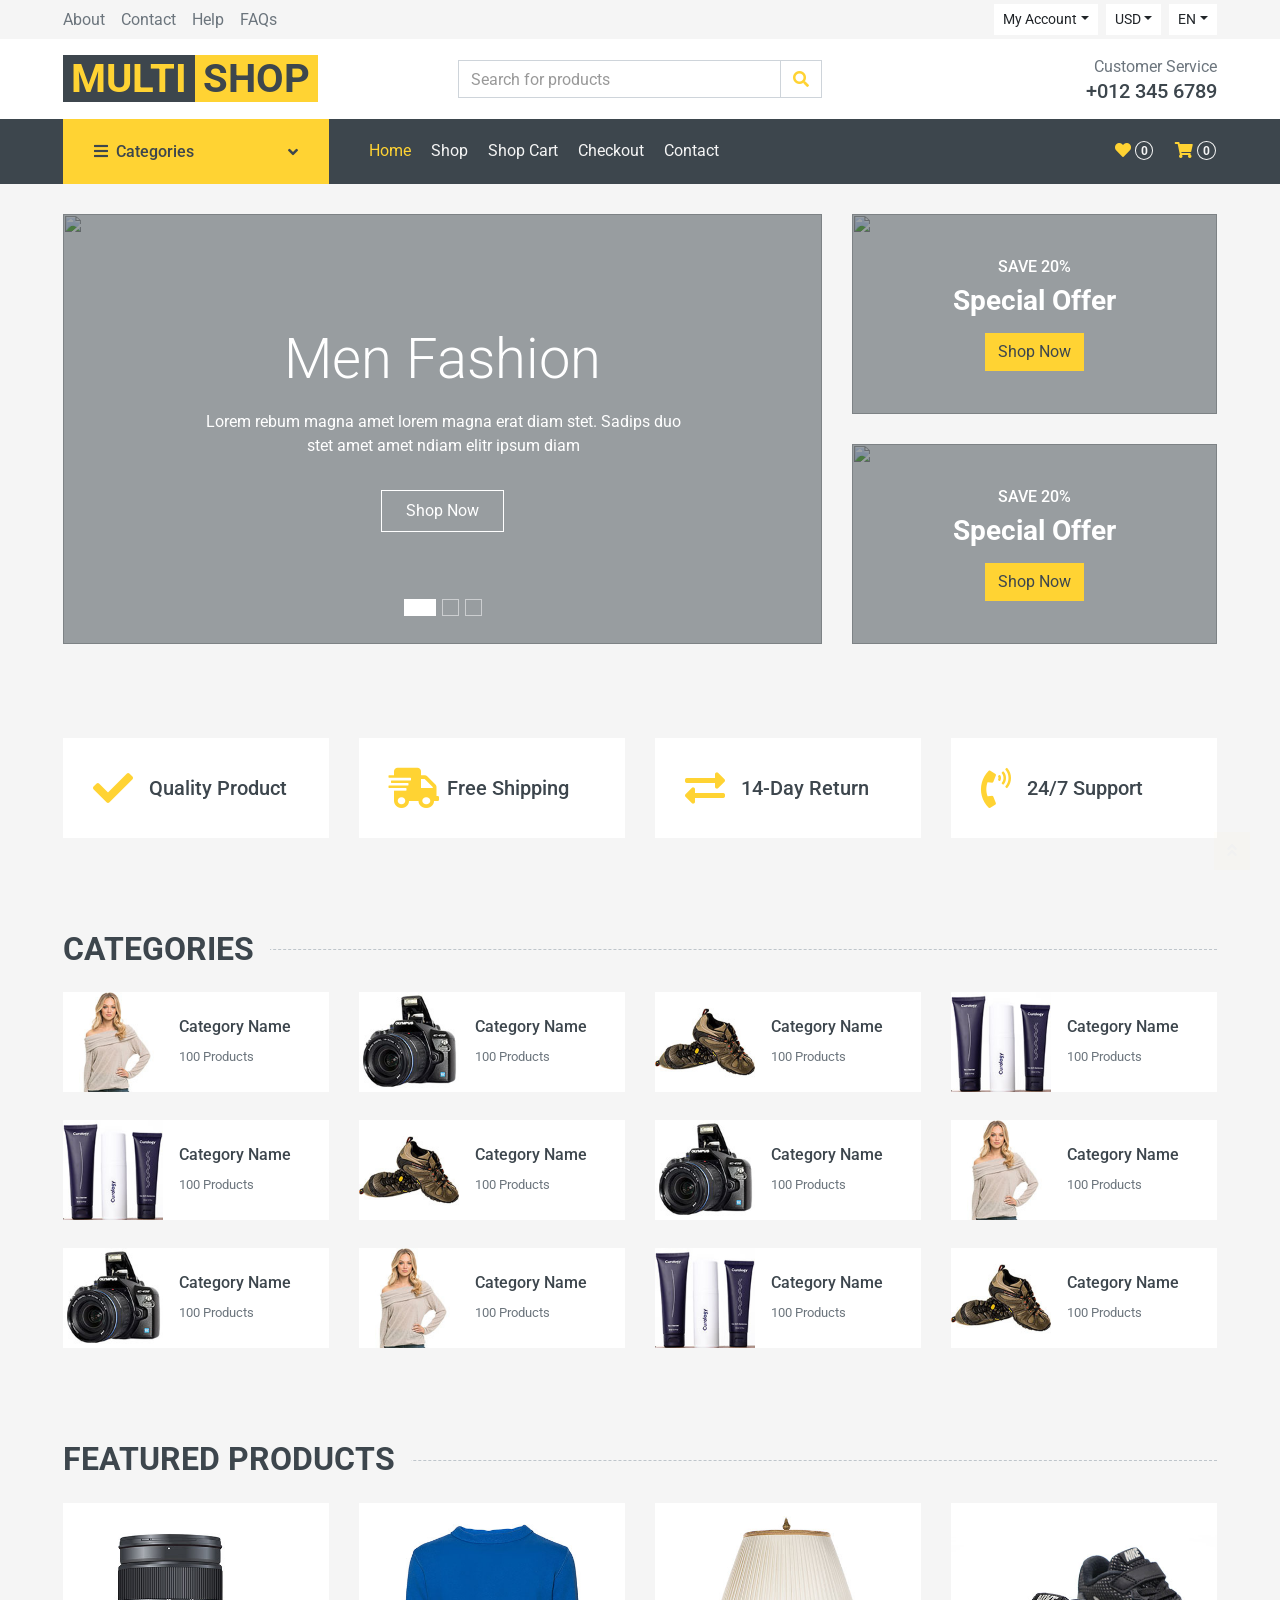
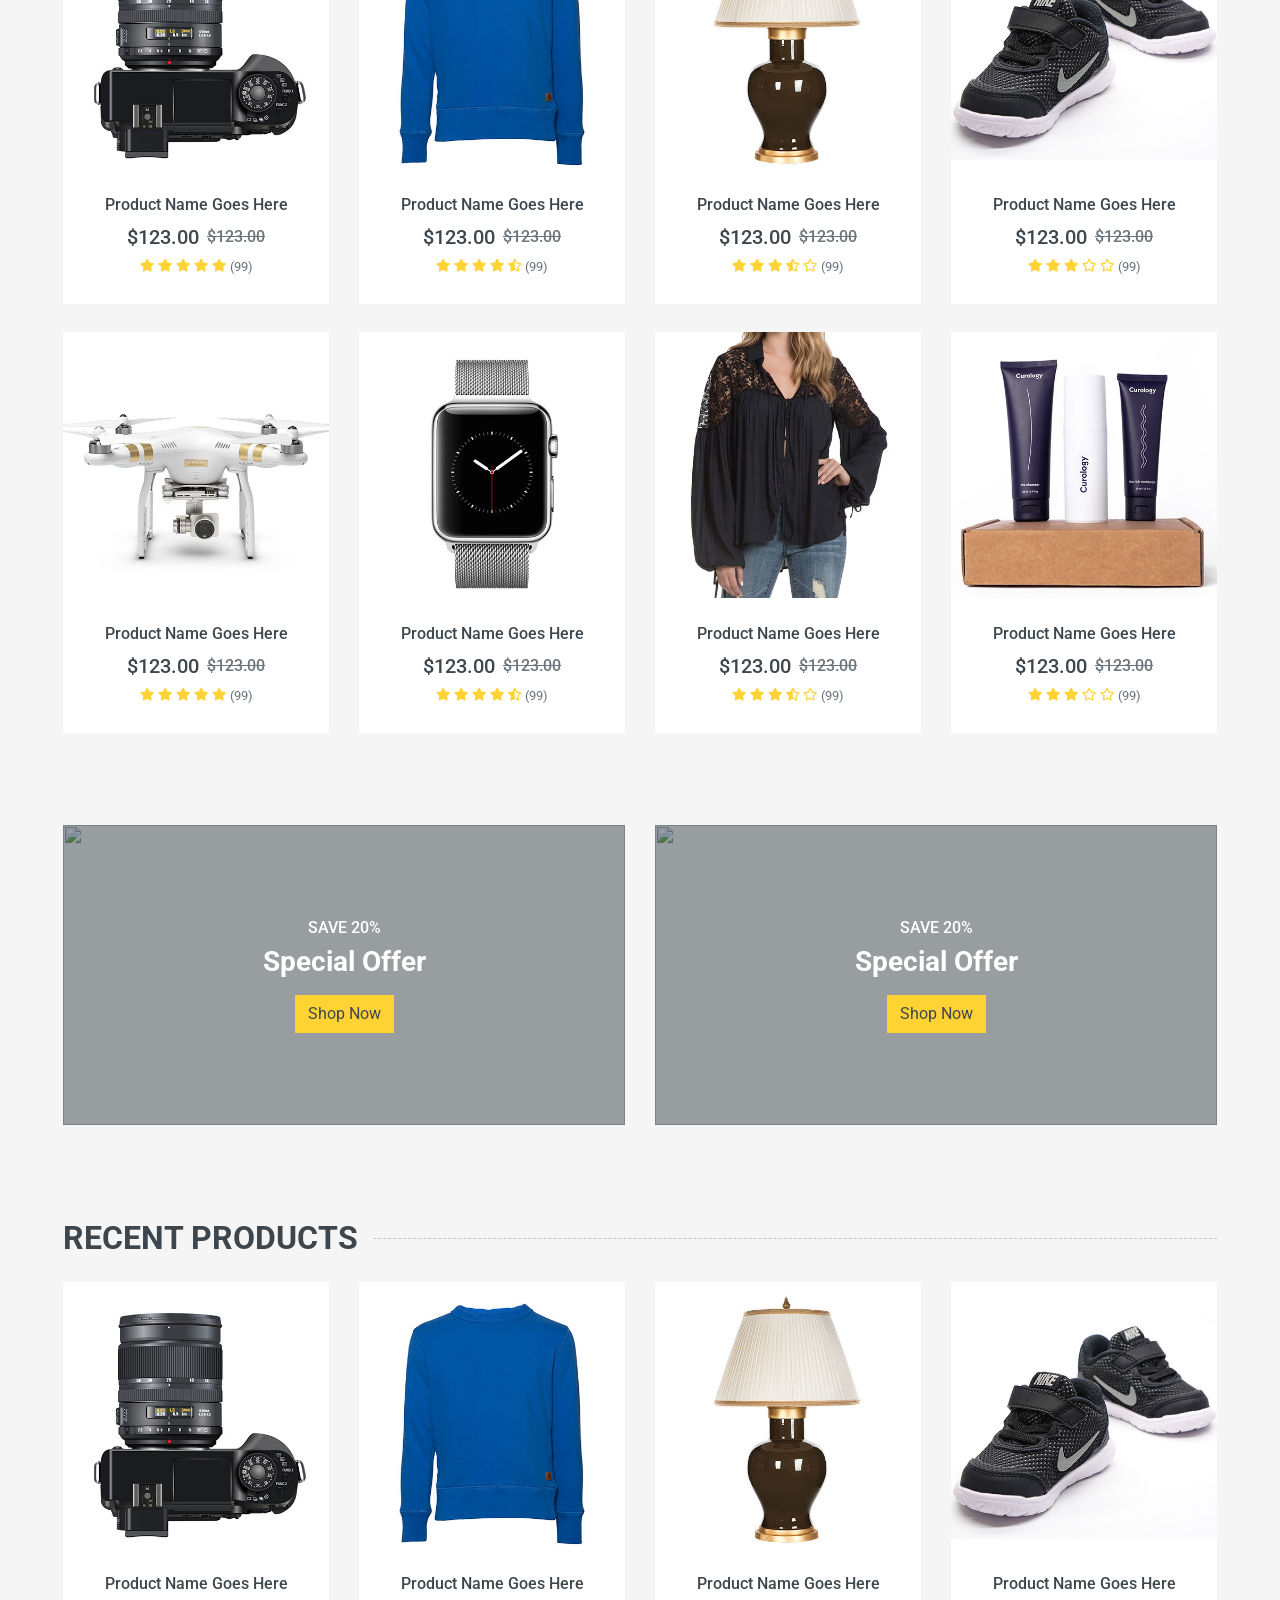
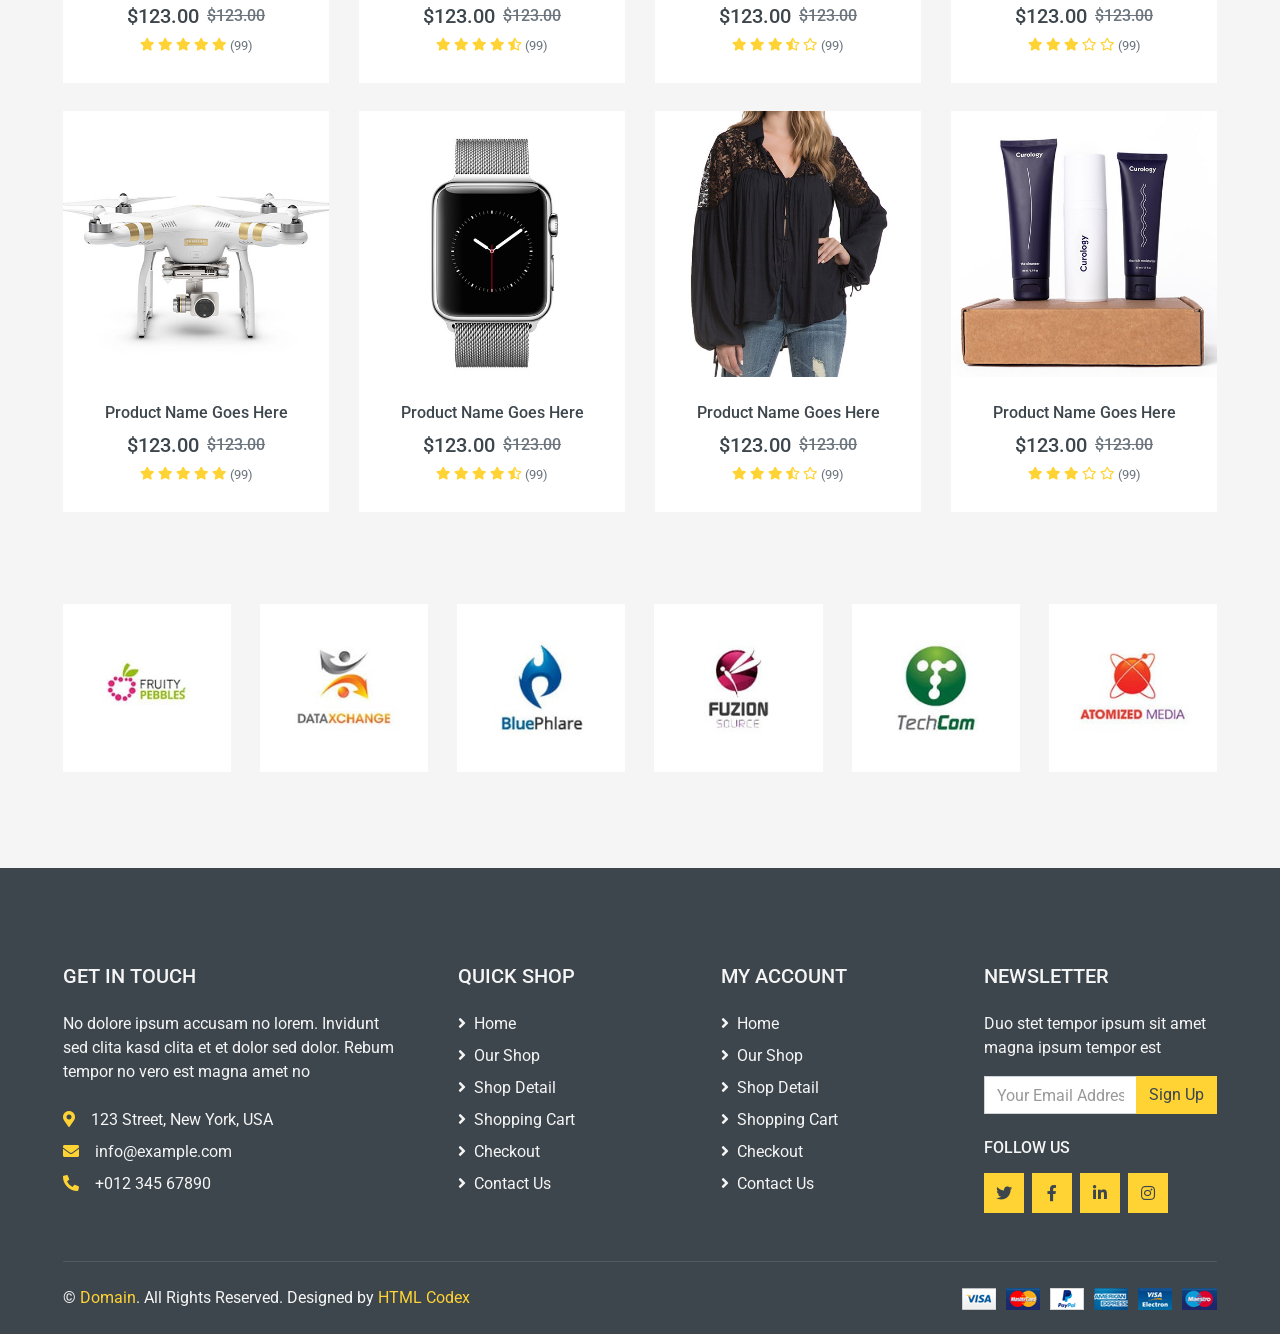
==== index.html @ f12ff575 "Add files via upload" ====
<!DOCTYPE html>
<html lang="en">

<head>
    <meta charset="utf-8">
    <title>MultiShop - Online Shop Website Template</title>
    <meta content="width=device-width, initial-scale=1.0" name="viewport">
    <meta content="Free HTML Templates" name="keywords">
    <meta content="Free HTML Templates" name="description">

    <!-- Favicon -->
    <link href="img/favicon.ico" rel="icon">

    <!-- Google Web Fonts -->
    <link rel="preconnect" href="https://fonts.gstatic.com">
    <link href="https://fonts.googleapis.com/css2?family=Roboto:wght@400;500;700&display=swap" rel="stylesheet">  

    <!-- Font Awesome -->
    <link href="https://cdnjs.cloudflare.com/ajax/libs/font-awesome/5.10.0/css/all.min.css" rel="stylesheet">

    <!-- Libraries Stylesheet -->
    <link href="lib/animate/animate.min.css" rel="stylesheet">
    <link href="lib/owlcarousel/assets/owl.carousel.min.css" rel="stylesheet">

    <!-- Customized Bootstrap Stylesheet -->
    <link href="css/style.min.css" rel="stylesheet">
</head>

<body>
    <!-- Topbar Start -->
    <div class="container-fluid">
        <div class="row bg-secondary py-1 px-xl-5">
            <div class="col-lg-6 d-none d-lg-block">
                <div class="d-inline-flex align-items-center h-100">
                    <a class="text-body mr-3" href="">About</a>
                    <a class="text-body mr-3" href="">Contact</a>
                    <a class="text-body mr-3" href="">Help</a>
                    <a class="text-body mr-3" href="">FAQs</a>
                </div>
            </div>
            <div class="col-lg-6 text-center text-lg-right">
                <div class="d-inline-flex align-items-center">
                    <div class="btn-group">
                        <button type="button" class="btn btn-sm btn-light dropdown-toggle" data-toggle="dropdown">My Account</button>
                        <div class="dropdown-menu dropdown-menu-right">
                            <button class="dropdown-item" type="button">Sign in</button>
                            <button class="dropdown-item" type="button">Sign up</button>
                        </div>
                    </div>
                    <div class="btn-group mx-2">
                        <button type="button" class="btn btn-sm btn-light dropdown-toggle" data-toggle="dropdown">USD</button>
                        <div class="dropdown-menu dropdown-menu-right">
                            <button class="dropdown-item" type="button">EUR</button>
                            <button class="dropdown-item" type="button">GBP</button>
                            <button class="dropdown-item" type="button">CAD</button>
                        </div>
                    </div>
                    <div class="btn-group">
                        <button type="button" class="btn btn-sm btn-light dropdown-toggle" data-toggle="dropdown">EN</button>
                        <div class="dropdown-menu dropdown-menu-right">
                            <button class="dropdown-item" type="button">FR</button>
                            <button class="dropdown-item" type="button">AR</button>
                            <button class="dropdown-item" type="button">RU</button>
                        </div>
                    </div>
                </div>
                <div class="d-inline-flex align-items-center d-block d-lg-none">
                    <a href="" class="btn px-0 ml-2">
                        <i class="fas fa-heart text-dark"></i>
                        <span class="badge text-dark border border-dark rounded-circle" style="padding-bottom: 2px;">0</span>
                    </a>
                    <a href="" class="btn px-0 ml-2">
                        <i class="fas fa-shopping-cart text-dark"></i>
                        <span class="badge text-dark border border-dark rounded-circle" style="padding-bottom: 2px;">0</span>
                    </a>
                </div>
            </div>
        </div>
        <div class="row align-items-center bg-light py-3 px-xl-5 d-none d-lg-flex">
            <div class="col-lg-4">
                <a href="" class="text-decoration-none">
                    <span class="h1 text-uppercase text-primary bg-dark px-2">Multi</span>
                    <span class="h1 text-uppercase text-dark bg-primary px-2 ml-n1">Shop</span>
                </a>
            </div>
            <div class="col-lg-4 col-6 text-left">
                <form action="">
                    <div class="input-group">
                        <input type="text" class="form-control" placeholder="Search for products">
                        <div class="input-group-append">
                            <span class="input-group-text bg-transparent text-primary">
                                <i class="fa fa-search"></i>
                            </span>
                        </div>
                    </div>
                </form>
            </div>
            <div class="col-lg-4 col-6 text-right">
                <p class="m-0">Customer Service</p>
                <h5 class="m-0">+012 345 6789</h5>
            </div>
        </div>
    </div>
    <!-- Topbar End -->


    <!-- Navbar Start -->
    <div class="container-fluid bg-dark mb-30">
        <div class="row px-xl-5">
            <div class="col-lg-3 d-none d-lg-block">
                <a class="btn d-flex align-items-center justify-content-between bg-primary w-100" data-toggle="collapse" href="#navbar-vertical" style="height: 65px; padding: 0 30px;">
                    <h6 class="text-dark m-0"><i class="fa fa-bars mr-2"></i>Categories</h6>
                    <i class="fa fa-angle-down text-dark"></i>
                </a>
                <nav class="collapse position-absolute navbar navbar-vertical navbar-light align-items-start p-0 bg-light" id="navbar-vertical" style="width: calc(100% - 30px); z-index: 999;">
                    <div class="navbar-nav w-100">
                        <div class="nav-item dropdown dropright">
                            <a href="#" class="nav-link dropdown-toggle" data-toggle="dropdown">Dresses <i class="fa fa-angle-right float-right mt-1"></i></a>
                            <div class="dropdown-menu position-absolute rounded-0 border-0 m-0">
                                <a href="" class="dropdown-item">Men's Dresses</a>
                                <a href="" class="dropdown-item">Women's Dresses</a>
                                <a href="" class="dropdown-item">Baby's Dresses</a>
                            </div>
                        </div>
                        <a href="" class="nav-item nav-link">Shirts</a>
                        <a href="" class="nav-item nav-link">Jeans</a>
                        <a href="" class="nav-item nav-link">Swimwear</a>
                        <a href="" class="nav-item nav-link">Sleepwear</a>
                        <a href="" class="nav-item nav-link">Sportswear</a>
                        <a href="" class="nav-item nav-link">Jumpsuits</a>
                        <a href="" class="nav-item nav-link">Blazers</a>
                        <a href="" class="nav-item nav-link">Jackets</a>
                        <a href="" class="nav-item nav-link">Shoes</a>
                    </div>
                </nav>
            </div>
            <div class="col-lg-9">
                <nav class="navbar navbar-expand-lg bg-dark navbar-dark py-3 py-lg-0 px-0">
                    <a href="" class="text-decoration-none d-block d-lg-none">
                        <span class="h1 text-uppercase text-dark bg-light px-2">Multi</span>
                        <span class="h1 text-uppercase text-light bg-primary px-2 ml-n1">Shop</span>
                    </a>
                    <button type="button" class="navbar-toggler" data-toggle="collapse" data-target="#navbarCollapse">
                        <span class="navbar-toggler-icon"></span>
                    </button>
                    <div class="collapse navbar-collapse justify-content-between" id="navbarCollapse">
                        <div class="navbar-nav mr-auto py-0">
                            <a href="index.html" class="nav-item nav-link active">Home</a>
                            <a href="shop.html" class="nav-item nav-link">Shop</a>
                            <a href="cart.html" class="nav-item nav-link">Shop Cart</a>
                            <a href="checkout.html" class="nav-item nav-link">Checkout</a>
                            <a href="contact.html" class="nav-item nav-link">Contact</a>
                        </div>
                        <div class="navbar-nav ml-auto py-0 d-none d-lg-block">
                            <a href="" class="btn px-0">
                                <i class="fas fa-heart text-primary"></i>
                                <span class="badge text-secondary border border-secondary rounded-circle" style="padding-bottom: 2px;">0</span>
                            </a>
                            <a href="" class="btn px-0 ml-3">
                                <i class="fas fa-shopping-cart text-primary"></i>
                                <span class="badge text-secondary border border-secondary rounded-circle" style="padding-bottom: 2px;">0</span>
                            </a>
                        </div>
                    </div>
                </nav>
            </div>
        </div>
    </div>
    <!-- Navbar End -->


    <!-- Carousel Start -->
    <div class="container-fluid mb-3">
        <div class="row px-xl-5">
            <div class="col-lg-8">
                <div id="header-carousel" class="carousel slide carousel-fade mb-30 mb-lg-0" data-ride="carousel">
                    <ol class="carousel-indicators">
                        <li data-target="#header-carousel" data-slide-to="0" class="active"></li>
                        <li data-target="#header-carousel" data-slide-to="1"></li>
                        <li data-target="#header-carousel" data-slide-to="2"></li>
                    </ol>
                    <div class="carousel-inner">
                        <div class="carousel-item position-relative active" style="height: 430px;">
                            <img class="position-absolute w-100 h-100" src="img/carousel-1.jpg" style="object-fit: cover;">
                            <div class="carousel-caption d-flex flex-column align-items-center justify-content-center">
                                <div class="p-3" style="max-width: 700px;">
                                    <h1 class="display-4 text-white mb-3 animate__animated animate__fadeInDown">Men Fashion</h1>
                                    <p class="mx-md-5 px-5 animate__animated animate__bounceIn">Lorem rebum magna amet lorem magna erat diam stet. Sadips duo stet amet amet ndiam elitr ipsum diam</p>
                                    <a class="btn btn-outline-light py-2 px-4 mt-3 animate__animated animate__fadeInUp" href="#">Shop Now</a>
                                </div>
                            </div>
                        </div>
                        <div class="carousel-item position-relative" style="height: 430px;">
                            <img class="position-absolute w-100 h-100" src="img/carousel-2.jpg" style="object-fit: cover;">
                            <div class="carousel-caption d-flex flex-column align-items-center justify-content-center">
                                <div class="p-3" style="max-width: 700px;">
                                    <h1 class="display-4 text-white mb-3 animate__animated animate__fadeInDown">Women Fashion</h1>
                                    <p class="mx-md-5 px-5 animate__animated animate__bounceIn">Lorem rebum magna amet lorem magna erat diam stet. Sadips duo stet amet amet ndiam elitr ipsum diam</p>
                                    <a class="btn btn-outline-light py-2 px-4 mt-3 animate__animated animate__fadeInUp" href="#">Shop Now</a>
                                </div>
                            </div>
                        </div>
                        <div class="carousel-item position-relative" style="height: 430px;">
                            <img class="position-absolute w-100 h-100" src="img/carousel-3.jpg" style="object-fit: cover;">
                            <div class="carousel-caption d-flex flex-column align-items-center justify-content-center">
                                <div class="p-3" style="max-width: 700px;">
                                    <h1 class="display-4 text-white mb-3 animate__animated animate__fadeInDown">Kids Fashion</h1>
                                    <p class="mx-md-5 px-5 animate__animated animate__bounceIn">Lorem rebum magna amet lorem magna erat diam stet. Sadips duo stet amet amet ndiam elitr ipsum diam</p>
                                    <a class="btn btn-outline-light py-2 px-4 mt-3 animate__animated animate__fadeInUp" href="#">Shop Now</a>
                                </div>
                            </div>
                        </div>
                    </div>
                </div>
            </div>
            <div class="col-lg-4">
                <div class="product-offer mb-30" style="height: 200px;">
                    <img class="img-fluid" src="img/offer-1.jpg" alt="">
                    <div class="offer-text">
                        <h6 class="text-white text-uppercase">Save 20%</h6>
                        <h3 class="text-white mb-3">Special Offer</h3>
                        <a href="" class="btn btn-primary">Shop Now</a>
                    </div>
                </div>
                <div class="product-offer mb-30" style="height: 200px;">
                    <img class="img-fluid" src="img/offer-2.jpg" alt="">
                    <div class="offer-text">
                        <h6 class="text-white text-uppercase">Save 20%</h6>
                        <h3 class="text-white mb-3">Special Offer</h3>
                        <a href="" class="btn btn-primary">Shop Now</a>
                    </div>
                </div>
            </div>
        </div>
    </div>
    <!-- Carousel End -->


    <!-- Featured Start -->
    <div class="container-fluid pt-5">
        <div class="row px-xl-5 pb-3">
            <div class="col-lg-3 col-md-6 col-sm-12 pb-1">
                <div class="d-flex align-items-center bg-light mb-4" style="padding: 30px;">
                    <h1 class="fa fa-check text-primary m-0 mr-3"></h1>
                    <h5 class="font-weight-semi-bold m-0">Quality Product</h5>
                </div>
            </div>
            <div class="col-lg-3 col-md-6 col-sm-12 pb-1">
                <div class="d-flex align-items-center bg-light mb-4" style="padding: 30px;">
                    <h1 class="fa fa-shipping-fast text-primary m-0 mr-2"></h1>
                    <h5 class="font-weight-semi-bold m-0">Free Shipping</h5>
                </div>
            </div>
            <div class="col-lg-3 col-md-6 col-sm-12 pb-1">
                <div class="d-flex align-items-center bg-light mb-4" style="padding: 30px;">
                    <h1 class="fas fa-exchange-alt text-primary m-0 mr-3"></h1>
                    <h5 class="font-weight-semi-bold m-0">14-Day Return</h5>
                </div>
            </div>
            <div class="col-lg-3 col-md-6 col-sm-12 pb-1">
                <div class="d-flex align-items-center bg-light mb-4" style="padding: 30px;">
                    <h1 class="fa fa-phone-volume text-primary m-0 mr-3"></h1>
                    <h5 class="font-weight-semi-bold m-0">24/7 Support</h5>
                </div>
            </div>
        </div>
    </div>
    <!-- Featured End -->


    <!-- Categories Start -->
    <div class="container-fluid pt-5">
        <h2 class="section-title position-relative text-uppercase mx-xl-5 mb-4"><span class="bg-secondary pr-3">Categories</span></h2>
        <div class="row px-xl-5 pb-3">
            <div class="col-lg-3 col-md-4 col-sm-6 pb-1">
                <a class="text-decoration-none" href="">
                    <div class="cat-item d-flex align-items-center mb-4">
                        <div class="overflow-hidden" style="width: 100px; height: 100px;">
                            <img class="img-fluid" src="img/cat-1.jpg" alt="">
                        </div>
                        <div class="flex-fill pl-3">
                            <h6>Category Name</h6>
                            <small class="text-body">100 Products</small>
                        </div>
                    </div>
                </a>
            </div>
            <div class="col-lg-3 col-md-4 col-sm-6 pb-1">
                <a class="text-decoration-none" href="">
                    <div class="cat-item img-zoom d-flex align-items-center mb-4">
                        <div class="overflow-hidden" style="width: 100px; height: 100px;">
                            <img class="img-fluid" src="img/cat-2.jpg" alt="">
                        </div>
                        <div class="flex-fill pl-3">
                            <h6>Category Name</h6>
                            <small class="text-body">100 Products</small>
                        </div>
                    </div>
                </a>
            </div>
            <div class="col-lg-3 col-md-4 col-sm-6 pb-1">
                <a class="text-decoration-none" href="">
                    <div class="cat-item img-zoom d-flex align-items-center mb-4">
                        <div class="overflow-hidden" style="width: 100px; height: 100px;">
                            <img class="img-fluid" src="img/cat-3.jpg" alt="">
                        </div>
                        <div class="flex-fill pl-3">
                            <h6>Category Name</h6>
                            <small class="text-body">100 Products</small>
                        </div>
                    </div>
                </a>
            </div>
            <div class="col-lg-3 col-md-4 col-sm-6 pb-1">
                <a class="text-decoration-none" href="">
                    <div class="cat-item img-zoom d-flex align-items-center mb-4">
                        <div class="overflow-hidden" style="width: 100px; height: 100px;">
                            <img class="img-fluid" src="img/cat-4.jpg" alt="">
                        </div>
                        <div class="flex-fill pl-3">
                            <h6>Category Name</h6>
                            <small class="text-body">100 Products</small>
                        </div>
                    </div>
                </a>
            </div>
            <div class="col-lg-3 col-md-4 col-sm-6 pb-1">
                <a class="text-decoration-none" href="">
                    <div class="cat-item img-zoom d-flex align-items-center mb-4">
                        <div class="overflow-hidden" style="width: 100px; height: 100px;">
                            <img class="img-fluid" src="img/cat-4.jpg" alt="">
                        </div>
                        <div class="flex-fill pl-3">
                            <h6>Category Name</h6>
                            <small class="text-body">100 Products</small>
                        </div>
                    </div>
                </a>
            </div>
            <div class="col-lg-3 col-md-4 col-sm-6 pb-1">
                <a class="text-decoration-none" href="">
                    <div class="cat-item img-zoom d-flex align-items-center mb-4">
                        <div class="overflow-hidden" style="width: 100px; height: 100px;">
                            <img class="img-fluid" src="img/cat-3.jpg" alt="">
                        </div>
                        <div class="flex-fill pl-3">
                            <h6>Category Name</h6>
                            <small class="text-body">100 Products</small>
                        </div>
                    </div>
                </a>
            </div>
            <div class="col-lg-3 col-md-4 col-sm-6 pb-1">
                <a class="text-decoration-none" href="">
                    <div class="cat-item img-zoom d-flex align-items-center mb-4">
                        <div class="overflow-hidden" style="width: 100px; height: 100px;">
                            <img class="img-fluid" src="img/cat-2.jpg" alt="">
                        </div>
                        <div class="flex-fill pl-3">
                            <h6>Category Name</h6>
                            <small class="text-body">100 Products</small>
                        </div>
                    </div>
                </a>
            </div>
            <div class="col-lg-3 col-md-4 col-sm-6 pb-1">
                <a class="text-decoration-none" href="">
                    <div class="cat-item img-zoom d-flex align-items-center mb-4">
                        <div class="overflow-hidden" style="width: 100px; height: 100px;">
                            <img class="img-fluid" src="img/cat-1.jpg" alt="">
                        </div>
                        <div class="flex-fill pl-3">
                            <h6>Category Name</h6>
                            <small class="text-body">100 Products</small>
                        </div>
                    </div>
                </a>
            </div>
            <div class="col-lg-3 col-md-4 col-sm-6 pb-1">
                <a class="text-decoration-none" href="">
                    <div class="cat-item img-zoom d-flex align-items-center mb-4">
                        <div class="overflow-hidden" style="width: 100px; height: 100px;">
                            <img class="img-fluid" src="img/cat-2.jpg" alt="">
                        </div>
                        <div class="flex-fill pl-3">
                            <h6>Category Name</h6>
                            <small class="text-body">100 Products</small>
                        </div>
                    </div>
                </a>
            </div>
            <div class="col-lg-3 col-md-4 col-sm-6 pb-1">
                <a class="text-decoration-none" href="">
                    <div class="cat-item img-zoom d-flex align-items-center mb-4">
                        <div class="overflow-hidden" style="width: 100px; height: 100px;">
                            <img class="img-fluid" src="img/cat-1.jpg" alt="">
                        </div>
                        <div class="flex-fill pl-3">
                            <h6>Category Name</h6>
                            <small class="text-body">100 Products</small>
                        </div>
                    </div>
                </a>
            </div>
            <div class="col-lg-3 col-md-4 col-sm-6 pb-1">
                <a class="text-decoration-none" href="">
                    <div class="cat-item img-zoom d-flex align-items-center mb-4">
                        <div class="overflow-hidden" style="width: 100px; height: 100px;">
                            <img class="img-fluid" src="img/cat-4.jpg" alt="">
                        </div>
                        <div class="flex-fill pl-3">
                            <h6>Category Name</h6>
                            <small class="text-body">100 Products</small>
                        </div>
                    </div>
                </a>
            </div>
            <div class="col-lg-3 col-md-4 col-sm-6 pb-1">
                <a class="text-decoration-none" href="">
                    <div class="cat-item img-zoom d-flex align-items-center mb-4">
                        <div class="overflow-hidden" style="width: 100px; height: 100px;">
                            <img class="img-fluid" src="img/cat-3.jpg" alt="">
                        </div>
                        <div class="flex-fill pl-3">
                            <h6>Category Name</h6>
                            <small class="text-body">100 Products</small>
                        </div>
                    </div>
                </a>
            </div>
        </div>
    </div>
    <!-- Categories End -->


    <!-- Products Start -->
    <div class="container-fluid pt-5 pb-3">
        <h2 class="section-title position-relative text-uppercase mx-xl-5 mb-4"><span class="bg-secondary pr-3">Featured Products</span></h2>
        <div class="row px-xl-5">
            <div class="col-lg-3 col-md-4 col-sm-6 pb-1">
                <div class="product-item bg-light mb-4">
                    <div class="product-img position-relative overflow-hidden">
                        <img class="img-fluid w-100" src="img/product-1.jpg" alt="">
                        <div class="product-action">
                            <a class="btn btn-outline-dark btn-square" href=""><i class="fa fa-shopping-cart"></i></a>
                            <a class="btn btn-outline-dark btn-square" href=""><i class="far fa-heart"></i></a>
                            <a class="btn btn-outline-dark btn-square" href=""><i class="fa fa-sync-alt"></i></a>
                            <a class="btn btn-outline-dark btn-square" href=""><i class="fa fa-search"></i></a>
                        </div>
                    </div>
                    <div class="text-center py-4">
                        <a class="h6 text-decoration-none text-truncate" href="">Product Name Goes Here</a>
                        <div class="d-flex align-items-center justify-content-center mt-2">
                            <h5>$123.00</h5><h6 class="text-muted ml-2"><del>$123.00</del></h6>
                        </div>
                        <div class="d-flex align-items-center justify-content-center mb-1">
                            <small class="fa fa-star text-primary mr-1"></small>
                            <small class="fa fa-star text-primary mr-1"></small>
                            <small class="fa fa-star text-primary mr-1"></small>
                            <small class="fa fa-star text-primary mr-1"></small>
                            <small class="fa fa-star text-primary mr-1"></small>
                            <small>(99)</small>
                        </div>
                    </div>
                </div>
            </div>
            <div class="col-lg-3 col-md-4 col-sm-6 pb-1">
                <div class="product-item bg-light mb-4">
                    <div class="product-img position-relative overflow-hidden">
                        <img class="img-fluid w-100" src="img/product-2.jpg" alt="">
                        <div class="product-action">
                            <a class="btn btn-outline-dark btn-square" href=""><i class="fa fa-shopping-cart"></i></a>
                            <a class="btn btn-outline-dark btn-square" href=""><i class="far fa-heart"></i></a>
                            <a class="btn btn-outline-dark btn-square" href=""><i class="fa fa-sync-alt"></i></a>
                            <a class="btn btn-outline-dark btn-square" href=""><i class="fa fa-search"></i></a>
                        </div>
                    </div>
                    <div class="text-center py-4">
                        <a class="h6 text-decoration-none text-truncate" href="">Product Name Goes Here</a>
                        <div class="d-flex align-items-center justify-content-center mt-2">
                            <h5>$123.00</h5><h6 class="text-muted ml-2"><del>$123.00</del></h6>
                        </div>
                        <div class="d-flex align-items-center justify-content-center mb-1">
                            <small class="fa fa-star text-primary mr-1"></small>
                            <small class="fa fa-star text-primary mr-1"></small>
                            <small class="fa fa-star text-primary mr-1"></small>
                            <small class="fa fa-star text-primary mr-1"></small>
                            <small class="fa fa-star-half-alt text-primary mr-1"></small>
                            <small>(99)</small>
                        </div>
                    </div>
                </div>
            </div>
            <div class="col-lg-3 col-md-4 col-sm-6 pb-1">
                <div class="product-item bg-light mb-4">
                    <div class="product-img position-relative overflow-hidden">
                        <img class="img-fluid w-100" src="img/product-3.jpg" alt="">
                        <div class="product-action">
                            <a class="btn btn-outline-dark btn-square" href=""><i class="fa fa-shopping-cart"></i></a>
                            <a class="btn btn-outline-dark btn-square" href=""><i class="far fa-heart"></i></a>
                            <a class="btn btn-outline-dark btn-square" href=""><i class="fa fa-sync-alt"></i></a>
                            <a class="btn btn-outline-dark btn-square" href=""><i class="fa fa-search"></i></a>
                        </div>
                    </div>
                    <div class="text-center py-4">
                        <a class="h6 text-decoration-none text-truncate" href="">Product Name Goes Here</a>
                        <div class="d-flex align-items-center justify-content-center mt-2">
                            <h5>$123.00</h5><h6 class="text-muted ml-2"><del>$123.00</del></h6>
                        </div>
                        <div class="d-flex align-items-center justify-content-center mb-1">
                            <small class="fa fa-star text-primary mr-1"></small>
                            <small class="fa fa-star text-primary mr-1"></small>
                            <small class="fa fa-star text-primary mr-1"></small>
                            <small class="fa fa-star-half-alt text-primary mr-1"></small>
                            <small class="far fa-star text-primary mr-1"></small>
                            <small>(99)</small>
                        </div>
                    </div>
                </div>
            </div>
            <div class="col-lg-3 col-md-4 col-sm-6 pb-1">
                <div class="product-item bg-light mb-4">
                    <div class="product-img position-relative overflow-hidden">
                        <img class="img-fluid w-100" src="img/product-4.jpg" alt="">
                        <div class="product-action">
                            <a class="btn btn-outline-dark btn-square" href=""><i class="fa fa-shopping-cart"></i></a>
                            <a class="btn btn-outline-dark btn-square" href=""><i class="far fa-heart"></i></a>
                            <a class="btn btn-outline-dark btn-square" href=""><i class="fa fa-sync-alt"></i></a>
                            <a class="btn btn-outline-dark btn-square" href=""><i class="fa fa-search"></i></a>
                        </div>
                    </div>
                    <div class="text-center py-4">
                        <a class="h6 text-decoration-none text-truncate" href="">Product Name Goes Here</a>
                        <div class="d-flex align-items-center justify-content-center mt-2">
                            <h5>$123.00</h5><h6 class="text-muted ml-2"><del>$123.00</del></h6>
                        </div>
                        <div class="d-flex align-items-center justify-content-center mb-1">
                            <small class="fa fa-star text-primary mr-1"></small>
                            <small class="fa fa-star text-primary mr-1"></small>
                            <small class="fa fa-star text-primary mr-1"></small>
                            <small class="far fa-star text-primary mr-1"></small>
                            <small class="far fa-star text-primary mr-1"></small>
                            <small>(99)</small>
                        </div>
                    </div>
                </div>
            </div>
            <div class="col-lg-3 col-md-4 col-sm-6 pb-1">
                <div class="product-item bg-light mb-4">
                    <div class="product-img position-relative overflow-hidden">
                        <img class="img-fluid w-100" src="img/product-5.jpg" alt="">
                        <div class="product-action">
                            <a class="btn btn-outline-dark btn-square" href=""><i class="fa fa-shopping-cart"></i></a>
                            <a class="btn btn-outline-dark btn-square" href=""><i class="far fa-heart"></i></a>
                            <a class="btn btn-outline-dark btn-square" href=""><i class="fa fa-sync-alt"></i></a>
                            <a class="btn btn-outline-dark btn-square" href=""><i class="fa fa-search"></i></a>
                        </div>
                    </div>
                    <div class="text-center py-4">
                        <a class="h6 text-decoration-none text-truncate" href="">Product Name Goes Here</a>
                        <div class="d-flex align-items-center justify-content-center mt-2">
                            <h5>$123.00</h5><h6 class="text-muted ml-2"><del>$123.00</del></h6>
                        </div>
                        <div class="d-flex align-items-center justify-content-center mb-1">
                            <small class="fa fa-star text-primary mr-1"></small>
                            <small class="fa fa-star text-primary mr-1"></small>
                            <small class="fa fa-star text-primary mr-1"></small>
                            <small class="fa fa-star text-primary mr-1"></small>
                            <small class="fa fa-star text-primary mr-1"></small>
                            <small>(99)</small>
                        </div>
                    </div>
                </div>
            </div>
            <div class="col-lg-3 col-md-4 col-sm-6 pb-1">
                <div class="product-item bg-light mb-4">
                    <div class="product-img position-relative overflow-hidden">
                        <img class="img-fluid w-100" src="img/product-6.jpg" alt="">
                        <div class="product-action">
                            <a class="btn btn-outline-dark btn-square" href=""><i class="fa fa-shopping-cart"></i></a>
                            <a class="btn btn-outline-dark btn-square" href=""><i class="far fa-heart"></i></a>
                            <a class="btn btn-outline-dark btn-square" href=""><i class="fa fa-sync-alt"></i></a>
                            <a class="btn btn-outline-dark btn-square" href=""><i class="fa fa-search"></i></a>
                        </div>
                    </div>
                    <div class="text-center py-4">
                        <a class="h6 text-decoration-none text-truncate" href="">Product Name Goes Here</a>
                        <div class="d-flex align-items-center justify-content-center mt-2">
                            <h5>$123.00</h5><h6 class="text-muted ml-2"><del>$123.00</del></h6>
                        </div>
                        <div class="d-flex align-items-center justify-content-center mb-1">
                            <small class="fa fa-star text-primary mr-1"></small>
                            <small class="fa fa-star text-primary mr-1"></small>
                            <small class="fa fa-star text-primary mr-1"></small>
                            <small class="fa fa-star text-primary mr-1"></small>
                            <small class="fa fa-star-half-alt text-primary mr-1"></small>
                            <small>(99)</small>
                        </div>
                    </div>
                </div>
            </div>
            <div class="col-lg-3 col-md-4 col-sm-6 pb-1">
                <div class="product-item bg-light mb-4">
                    <div class="product-img position-relative overflow-hidden">
                        <img class="img-fluid w-100" src="img/product-7.jpg" alt="">
                        <div class="product-action">
                            <a class="btn btn-outline-dark btn-square" href=""><i class="fa fa-shopping-cart"></i></a>
                            <a class="btn btn-outline-dark btn-square" href=""><i class="far fa-heart"></i></a>
                            <a class="btn btn-outline-dark btn-square" href=""><i class="fa fa-sync-alt"></i></a>
                            <a class="btn btn-outline-dark btn-square" href=""><i class="fa fa-search"></i></a>
                        </div>
                    </div>
                    <div class="text-center py-4">
                        <a class="h6 text-decoration-none text-truncate" href="">Product Name Goes Here</a>
                        <div class="d-flex align-items-center justify-content-center mt-2">
                            <h5>$123.00</h5><h6 class="text-muted ml-2"><del>$123.00</del></h6>
                        </div>
                        <div class="d-flex align-items-center justify-content-center mb-1">
                            <small class="fa fa-star text-primary mr-1"></small>
                            <small class="fa fa-star text-primary mr-1"></small>
                            <small class="fa fa-star text-primary mr-1"></small>
                            <small class="fa fa-star-half-alt text-primary mr-1"></small>
                            <small class="far fa-star text-primary mr-1"></small>
                            <small>(99)</small>
                        </div>
                    </div>
                </div>
            </div>
            <div class="col-lg-3 col-md-4 col-sm-6 pb-1">
                <div class="product-item bg-light mb-4">
                    <div class="product-img position-relative overflow-hidden">
                        <img class="img-fluid w-100" src="img/product-8.jpg" alt="">
                        <div class="product-action">
                            <a class="btn btn-outline-dark btn-square" href=""><i class="fa fa-shopping-cart"></i></a>
                            <a class="btn btn-outline-dark btn-square" href=""><i class="far fa-heart"></i></a>
                            <a class="btn btn-outline-dark btn-square" href=""><i class="fa fa-sync-alt"></i></a>
                            <a class="btn btn-outline-dark btn-square" href=""><i class="fa fa-search"></i></a>
                        </div>
                    </div>
                    <div class="text-center py-4">
                        <a class="h6 text-decoration-none text-truncate" href="">Product Name Goes Here</a>
                        <div class="d-flex align-items-center justify-content-center mt-2">
                            <h5>$123.00</h5><h6 class="text-muted ml-2"><del>$123.00</del></h6>
                        </div>
                        <div class="d-flex align-items-center justify-content-center mb-1">
                            <small class="fa fa-star text-primary mr-1"></small>
                            <small class="fa fa-star text-primary mr-1"></small>
                            <small class="fa fa-star text-primary mr-1"></small>
                            <small class="far fa-star text-primary mr-1"></small>
                            <small class="far fa-star text-primary mr-1"></small>
                            <small>(99)</small>
                        </div>
                    </div>
                </div>
            </div>
        </div>
    </div>
    <!-- Products End -->


    <!-- Offer Start -->
    <div class="container-fluid pt-5 pb-3">
        <div class="row px-xl-5">
            <div class="col-md-6">
                <div class="product-offer mb-30" style="height: 300px;">
                    <img class="img-fluid" src="img/offer-1.jpg" alt="">
                    <div class="offer-text">
                        <h6 class="text-white text-uppercase">Save 20%</h6>
                        <h3 class="text-white mb-3">Special Offer</h3>
                        <a href="" class="btn btn-primary">Shop Now</a>
                    </div>
                </div>
            </div>
            <div class="col-md-6">
                <div class="product-offer mb-30" style="height: 300px;">
                    <img class="img-fluid" src="img/offer-2.jpg" alt="">
                    <div class="offer-text">
                        <h6 class="text-white text-uppercase">Save 20%</h6>
                        <h3 class="text-white mb-3">Special Offer</h3>
                        <a href="" class="btn btn-primary">Shop Now</a>
                    </div>
                </div>
            </div>
        </div>
    </div>
    <!-- Offer End -->


    <!-- Products Start -->
    <div class="container-fluid pt-5 pb-3">
        <h2 class="section-title position-relative text-uppercase mx-xl-5 mb-4"><span class="bg-secondary pr-3">Recent Products</span></h2>
        <div class="row px-xl-5">
            <div class="col-lg-3 col-md-4 col-sm-6 pb-1">
                <div class="product-item bg-light mb-4">
                    <div class="product-img position-relative overflow-hidden">
                        <img class="img-fluid w-100" src="img/product-1.jpg" alt="">
                        <div class="product-action">
                            <a class="btn btn-outline-dark btn-square" href=""><i class="fa fa-shopping-cart"></i></a>
                            <a class="btn btn-outline-dark btn-square" href=""><i class="far fa-heart"></i></a>
                            <a class="btn btn-outline-dark btn-square" href=""><i class="fa fa-sync-alt"></i></a>
                            <a class="btn btn-outline-dark btn-square" href=""><i class="fa fa-search"></i></a>
                        </div>
                    </div>
                    <div class="text-center py-4">
                        <a class="h6 text-decoration-none text-truncate" href="">Product Name Goes Here</a>
                        <div class="d-flex align-items-center justify-content-center mt-2">
                            <h5>$123.00</h5><h6 class="text-muted ml-2"><del>$123.00</del></h6>
                        </div>
                        <div class="d-flex align-items-center justify-content-center mb-1">
                            <small class="fa fa-star text-primary mr-1"></small>
                            <small class="fa fa-star text-primary mr-1"></small>
                            <small class="fa fa-star text-primary mr-1"></small>
                            <small class="fa fa-star text-primary mr-1"></small>
                            <small class="fa fa-star text-primary mr-1"></small>
                            <small>(99)</small>
                        </div>
                    </div>
                </div>
            </div>
            <div class="col-lg-3 col-md-4 col-sm-6 pb-1">
                <div class="product-item bg-light mb-4">
                    <div class="product-img position-relative overflow-hidden">
                        <img class="img-fluid w-100" src="img/product-2.jpg" alt="">
                        <div class="product-action">
                            <a class="btn btn-outline-dark btn-square" href=""><i class="fa fa-shopping-cart"></i></a>
                            <a class="btn btn-outline-dark btn-square" href=""><i class="far fa-heart"></i></a>
                            <a class="btn btn-outline-dark btn-square" href=""><i class="fa fa-sync-alt"></i></a>
                            <a class="btn btn-outline-dark btn-square" href=""><i class="fa fa-search"></i></a>
                        </div>
                    </div>
                    <div class="text-center py-4">
                        <a class="h6 text-decoration-none text-truncate" href="">Product Name Goes Here</a>
                        <div class="d-flex align-items-center justify-content-center mt-2">
                            <h5>$123.00</h5><h6 class="text-muted ml-2"><del>$123.00</del></h6>
                        </div>
                        <div class="d-flex align-items-center justify-content-center mb-1">
                            <small class="fa fa-star text-primary mr-1"></small>
                            <small class="fa fa-star text-primary mr-1"></small>
                            <small class="fa fa-star text-primary mr-1"></small>
                            <small class="fa fa-star text-primary mr-1"></small>
                            <small class="fa fa-star-half-alt text-primary mr-1"></small>
                            <small>(99)</small>
                        </div>
                    </div>
                </div>
            </div>
            <div class="col-lg-3 col-md-4 col-sm-6 pb-1">
                <div class="product-item bg-light mb-4">
                    <div class="product-img position-relative overflow-hidden">
                        <img class="img-fluid w-100" src="img/product-3.jpg" alt="">
                        <div class="product-action">
                            <a class="btn btn-outline-dark btn-square" href=""><i class="fa fa-shopping-cart"></i></a>
                            <a class="btn btn-outline-dark btn-square" href=""><i class="far fa-heart"></i></a>
                            <a class="btn btn-outline-dark btn-square" href=""><i class="fa fa-sync-alt"></i></a>
                            <a class="btn btn-outline-dark btn-square" href=""><i class="fa fa-search"></i></a>
                        </div>
                    </div>
                    <div class="text-center py-4">
                        <a class="h6 text-decoration-none text-truncate" href="">Product Name Goes Here</a>
                        <div class="d-flex align-items-center justify-content-center mt-2">
                            <h5>$123.00</h5><h6 class="text-muted ml-2"><del>$123.00</del></h6>
                        </div>
                        <div class="d-flex align-items-center justify-content-center mb-1">
                            <small class="fa fa-star text-primary mr-1"></small>
                            <small class="fa fa-star text-primary mr-1"></small>
                            <small class="fa fa-star text-primary mr-1"></small>
                            <small class="fa fa-star-half-alt text-primary mr-1"></small>
                            <small class="far fa-star text-primary mr-1"></small>
                            <small>(99)</small>
                        </div>
                    </div>
                </div>
            </div>
            <div class="col-lg-3 col-md-4 col-sm-6 pb-1">
                <div class="product-item bg-light mb-4">
                    <div class="product-img position-relative overflow-hidden">
                        <img class="img-fluid w-100" src="img/product-4.jpg" alt="">
                        <div class="product-action">
                            <a class="btn btn-outline-dark btn-square" href=""><i class="fa fa-shopping-cart"></i></a>
                            <a class="btn btn-outline-dark btn-square" href=""><i class="far fa-heart"></i></a>
                            <a class="btn btn-outline-dark btn-square" href=""><i class="fa fa-sync-alt"></i></a>
                            <a class="btn btn-outline-dark btn-square" href=""><i class="fa fa-search"></i></a>
                        </div>
                    </div>
                    <div class="text-center py-4">
                        <a class="h6 text-decoration-none text-truncate" href="">Product Name Goes Here</a>
                        <div class="d-flex align-items-center justify-content-center mt-2">
                            <h5>$123.00</h5><h6 class="text-muted ml-2"><del>$123.00</del></h6>
                        </div>
                        <div class="d-flex align-items-center justify-content-center mb-1">
                            <small class="fa fa-star text-primary mr-1"></small>
                            <small class="fa fa-star text-primary mr-1"></small>
                            <small class="fa fa-star text-primary mr-1"></small>
                            <small class="far fa-star text-primary mr-1"></small>
                            <small class="far fa-star text-primary mr-1"></small>
                            <small>(99)</small>
                        </div>
                    </div>
                </div>
            </div>
            <div class="col-lg-3 col-md-4 col-sm-6 pb-1">
                <div class="product-item bg-light mb-4">
                    <div class="product-img position-relative overflow-hidden">
                        <img class="img-fluid w-100" src="img/product-5.jpg" alt="">
                        <div class="product-action">
                            <a class="btn btn-outline-dark btn-square" href=""><i class="fa fa-shopping-cart"></i></a>
                            <a class="btn btn-outline-dark btn-square" href=""><i class="far fa-heart"></i></a>
                            <a class="btn btn-outline-dark btn-square" href=""><i class="fa fa-sync-alt"></i></a>
                            <a class="btn btn-outline-dark btn-square" href=""><i class="fa fa-search"></i></a>
                        </div>
                    </div>
                    <div class="text-center py-4">
                        <a class="h6 text-decoration-none text-truncate" href="">Product Name Goes Here</a>
                        <div class="d-flex align-items-center justify-content-center mt-2">
                            <h5>$123.00</h5><h6 class="text-muted ml-2"><del>$123.00</del></h6>
                        </div>
                        <div class="d-flex align-items-center justify-content-center mb-1">
                            <small class="fa fa-star text-primary mr-1"></small>
                            <small class="fa fa-star text-primary mr-1"></small>
                            <small class="fa fa-star text-primary mr-1"></small>
                            <small class="fa fa-star text-primary mr-1"></small>
                            <small class="fa fa-star text-primary mr-1"></small>
                            <small>(99)</small>
                        </div>
                    </div>
                </div>
            </div>
            <div class="col-lg-3 col-md-4 col-sm-6 pb-1">
                <div class="product-item bg-light mb-4">
                    <div class="product-img position-relative overflow-hidden">
                        <img class="img-fluid w-100" src="img/product-6.jpg" alt="">
                        <div class="product-action">
                            <a class="btn btn-outline-dark btn-square" href=""><i class="fa fa-shopping-cart"></i></a>
                            <a class="btn btn-outline-dark btn-square" href=""><i class="far fa-heart"></i></a>
                            <a class="btn btn-outline-dark btn-square" href=""><i class="fa fa-sync-alt"></i></a>
                            <a class="btn btn-outline-dark btn-square" href=""><i class="fa fa-search"></i></a>
                        </div>
                    </div>
                    <div class="text-center py-4">
                        <a class="h6 text-decoration-none text-truncate" href="">Product Name Goes Here</a>
                        <div class="d-flex align-items-center justify-content-center mt-2">
                            <h5>$123.00</h5><h6 class="text-muted ml-2"><del>$123.00</del></h6>
                        </div>
                        <div class="d-flex align-items-center justify-content-center mb-1">
                            <small class="fa fa-star text-primary mr-1"></small>
                            <small class="fa fa-star text-primary mr-1"></small>
                            <small class="fa fa-star text-primary mr-1"></small>
                            <small class="fa fa-star text-primary mr-1"></small>
                            <small class="fa fa-star-half-alt text-primary mr-1"></small>
                            <small>(99)</small>
                        </div>
                    </div>
                </div>
            </div>
            <div class="col-lg-3 col-md-4 col-sm-6 pb-1">
                <div class="product-item bg-light mb-4">
                    <div class="product-img position-relative overflow-hidden">
                        <img class="img-fluid w-100" src="img/product-7.jpg" alt="">
                        <div class="product-action">
                            <a class="btn btn-outline-dark btn-square" href=""><i class="fa fa-shopping-cart"></i></a>
                            <a class="btn btn-outline-dark btn-square" href=""><i class="far fa-heart"></i></a>
                            <a class="btn btn-outline-dark btn-square" href=""><i class="fa fa-sync-alt"></i></a>
                            <a class="btn btn-outline-dark btn-square" href=""><i class="fa fa-search"></i></a>
                        </div>
                    </div>
                    <div class="text-center py-4">
                        <a class="h6 text-decoration-none text-truncate" href="">Product Name Goes Here</a>
                        <div class="d-flex align-items-center justify-content-center mt-2">
                            <h5>$123.00</h5><h6 class="text-muted ml-2"><del>$123.00</del></h6>
                        </div>
                        <div class="d-flex align-items-center justify-content-center mb-1">
                            <small class="fa fa-star text-primary mr-1"></small>
                            <small class="fa fa-star text-primary mr-1"></small>
                            <small class="fa fa-star text-primary mr-1"></small>
                            <small class="fa fa-star-half-alt text-primary mr-1"></small>
                            <small class="far fa-star text-primary mr-1"></small>
                            <small>(99)</small>
                        </div>
                    </div>
                </div>
            </div>
            <div class="col-lg-3 col-md-4 col-sm-6 pb-1">
                <div class="product-item bg-light mb-4">
                    <div class="product-img position-relative overflow-hidden">
                        <img class="img-fluid w-100" src="img/product-8.jpg" alt="">
                        <div class="product-action">
                            <a class="btn btn-outline-dark btn-square" href=""><i class="fa fa-shopping-cart"></i></a>
                            <a class="btn btn-outline-dark btn-square" href=""><i class="far fa-heart"></i></a>
                            <a class="btn btn-outline-dark btn-square" href=""><i class="fa fa-sync-alt"></i></a>
                            <a class="btn btn-outline-dark btn-square" href=""><i class="fa fa-search"></i></a>
                        </div>
                    </div>
                    <div class="text-center py-4">
                        <a class="h6 text-decoration-none text-truncate" href="">Product Name Goes Here</a>
                        <div class="d-flex align-items-center justify-content-center mt-2">
                            <h5>$123.00</h5><h6 class="text-muted ml-2"><del>$123.00</del></h6>
                        </div>
                        <div class="d-flex align-items-center justify-content-center mb-1">
                            <small class="fa fa-star text-primary mr-1"></small>
                            <small class="fa fa-star text-primary mr-1"></small>
                            <small class="fa fa-star text-primary mr-1"></small>
                            <small class="far fa-star text-primary mr-1"></small>
                            <small class="far fa-star text-primary mr-1"></small>
                            <small>(99)</small>
                        </div>
                    </div>
                </div>
            </div>
        </div>
    </div>
    <!-- Products End -->


    <!-- Vendor Start -->
    <div class="container-fluid py-5">
        <div class="row px-xl-5">
            <div class="col">
                <div class="owl-carousel vendor-carousel">
                    <div class="bg-light p-4">
                        <img src="img/vendor-1.jpg" alt="">
                    </div>
                    <div class="bg-light p-4">
                        <img src="img/vendor-2.jpg" alt="">
                    </div>
                    <div class="bg-light p-4">
                        <img src="img/vendor-3.jpg" alt="">
                    </div>
                    <div class="bg-light p-4">
                        <img src="img/vendor-4.jpg" alt="">
                    </div>
                    <div class="bg-light p-4">
                        <img src="img/vendor-5.jpg" alt="">
                    </div>
                    <div class="bg-light p-4">
                        <img src="img/vendor-6.jpg" alt="">
                    </div>
                    <div class="bg-light p-4">
                        <img src="img/vendor-7.jpg" alt="">
                    </div>
                    <div class="bg-light p-4">
                        <img src="img/vendor-8.jpg" alt="">
                    </div>
                </div>
            </div>
        </div>
    </div>
    <!-- Vendor End -->


    <!-- Footer Start -->
    <div class="container-fluid bg-dark text-secondary mt-5 pt-5">
        <div class="row px-xl-5 pt-5">
            <div class="col-lg-4 col-md-12 mb-5 pr-3 pr-xl-5">
                <h5 class="text-secondary text-uppercase mb-4">Get In Touch</h5>
                <p class="mb-4">No dolore ipsum accusam no lorem. Invidunt sed clita kasd clita et et dolor sed dolor. Rebum tempor no vero est magna amet no</p>
                <p class="mb-2"><i class="fa fa-map-marker-alt text-primary mr-3"></i>123 Street, New York, USA</p>
                <p class="mb-2"><i class="fa fa-envelope text-primary mr-3"></i>info@example.com</p>
                <p class="mb-0"><i class="fa fa-phone-alt text-primary mr-3"></i>+012 345 67890</p>
            </div>
            <div class="col-lg-8 col-md-12">
                <div class="row">
                    <div class="col-md-4 mb-5">
                        <h5 class="text-secondary text-uppercase mb-4">Quick Shop</h5>
                        <div class="d-flex flex-column justify-content-start">
                            <a class="text-secondary mb-2" href="#"><i class="fa fa-angle-right mr-2"></i>Home</a>
                            <a class="text-secondary mb-2" href="#"><i class="fa fa-angle-right mr-2"></i>Our Shop</a>
                            <a class="text-secondary mb-2" href="#"><i class="fa fa-angle-right mr-2"></i>Shop Detail</a>
                            <a class="text-secondary mb-2" href="#"><i class="fa fa-angle-right mr-2"></i>Shopping Cart</a>
                            <a class="text-secondary mb-2" href="#"><i class="fa fa-angle-right mr-2"></i>Checkout</a>
                            <a class="text-secondary" href="#"><i class="fa fa-angle-right mr-2"></i>Contact Us</a>
                        </div>
                    </div>
                    <div class="col-md-4 mb-5">
                        <h5 class="text-secondary text-uppercase mb-4">My Account</h5>
                        <div class="d-flex flex-column justify-content-start">
                            <a class="text-secondary mb-2" href="#"><i class="fa fa-angle-right mr-2"></i>Home</a>
                            <a class="text-secondary mb-2" href="#"><i class="fa fa-angle-right mr-2"></i>Our Shop</a>
                            <a class="text-secondary mb-2" href="#"><i class="fa fa-angle-right mr-2"></i>Shop Detail</a>
                            <a class="text-secondary mb-2" href="#"><i class="fa fa-angle-right mr-2"></i>Shopping Cart</a>
                            <a class="text-secondary mb-2" href="#"><i class="fa fa-angle-right mr-2"></i>Checkout</a>
                            <a class="text-secondary" href="#"><i class="fa fa-angle-right mr-2"></i>Contact Us</a>
                        </div>
                    </div>
                    <div class="col-md-4 mb-5">
                        <h5 class="text-secondary text-uppercase mb-4">Newsletter</h5>
                        <p>Duo stet tempor ipsum sit amet magna ipsum tempor est</p>
                        <form action="">
                            <div class="input-group">
                                <input type="text" class="form-control" placeholder="Your Email Address">
                                <div class="input-group-append">
                                    <button class="btn btn-primary">Sign Up</button>
                                </div>
                            </div>
                        </form>
                        <h6 class="text-secondary text-uppercase mt-4 mb-3">Follow Us</h6>
                        <div class="d-flex">
                            <a class="btn btn-primary btn-square mr-2" href="#"><i class="fab fa-twitter"></i></a>
                            <a class="btn btn-primary btn-square mr-2" href="#"><i class="fab fa-facebook-f"></i></a>
                            <a class="btn btn-primary btn-square mr-2" href="#"><i class="fab fa-linkedin-in"></i></a>
                            <a class="btn btn-primary btn-square" href="#"><i class="fab fa-instagram"></i></a>
                        </div>
                    </div>
                </div>
            </div>
        </div>
        <div class="row border-top mx-xl-5 py-4" style="border-color: rgba(256, 256, 256, .1) !important;">
            <div class="col-md-6 px-xl-0">
                <p class="mb-md-0 text-center text-md-left text-secondary">
                    &copy; <a class="text-primary" href="#">Domain</a>. All Rights Reserved. 
                    <!--/*** The author’s attribution link must remain intact in the template. ***/-->
                    <!--/*** If you wish to remove this credit link, please purchase the Pro Version . ***/-->
                    Designed by <a class="text-primary" href="https://htmlcodex.com">HTML Codex</a>
                </p>
            </div>
            <div class="col-md-6 px-xl-0 text-center text-md-right">
                <img class="img-fluid" src="img/payments.png" alt="">
            </div>
        </div>
    </div>
    <!-- Footer End -->


    <!-- Back to Top -->
    <a href="#" class="btn btn-primary back-to-top"><i class="fa fa-angle-double-up"></i></a>


    <!-- JavaScript Libraries -->
    <script src="https://code.jquery.com/jquery-3.4.1.min.js"></script>
    <script src="https://stackpath.bootstrapcdn.com/bootstrap/4.4.1/js/bootstrap.bundle.min.js"></script>
    <script src="lib/easing/easing.min.js"></script>
    <script src="lib/owlcarousel/owl.carousel.min.js"></script>
    

    <!-- Template Javascript -->
    <script src="js/main.js"></script>
</body>

</html>
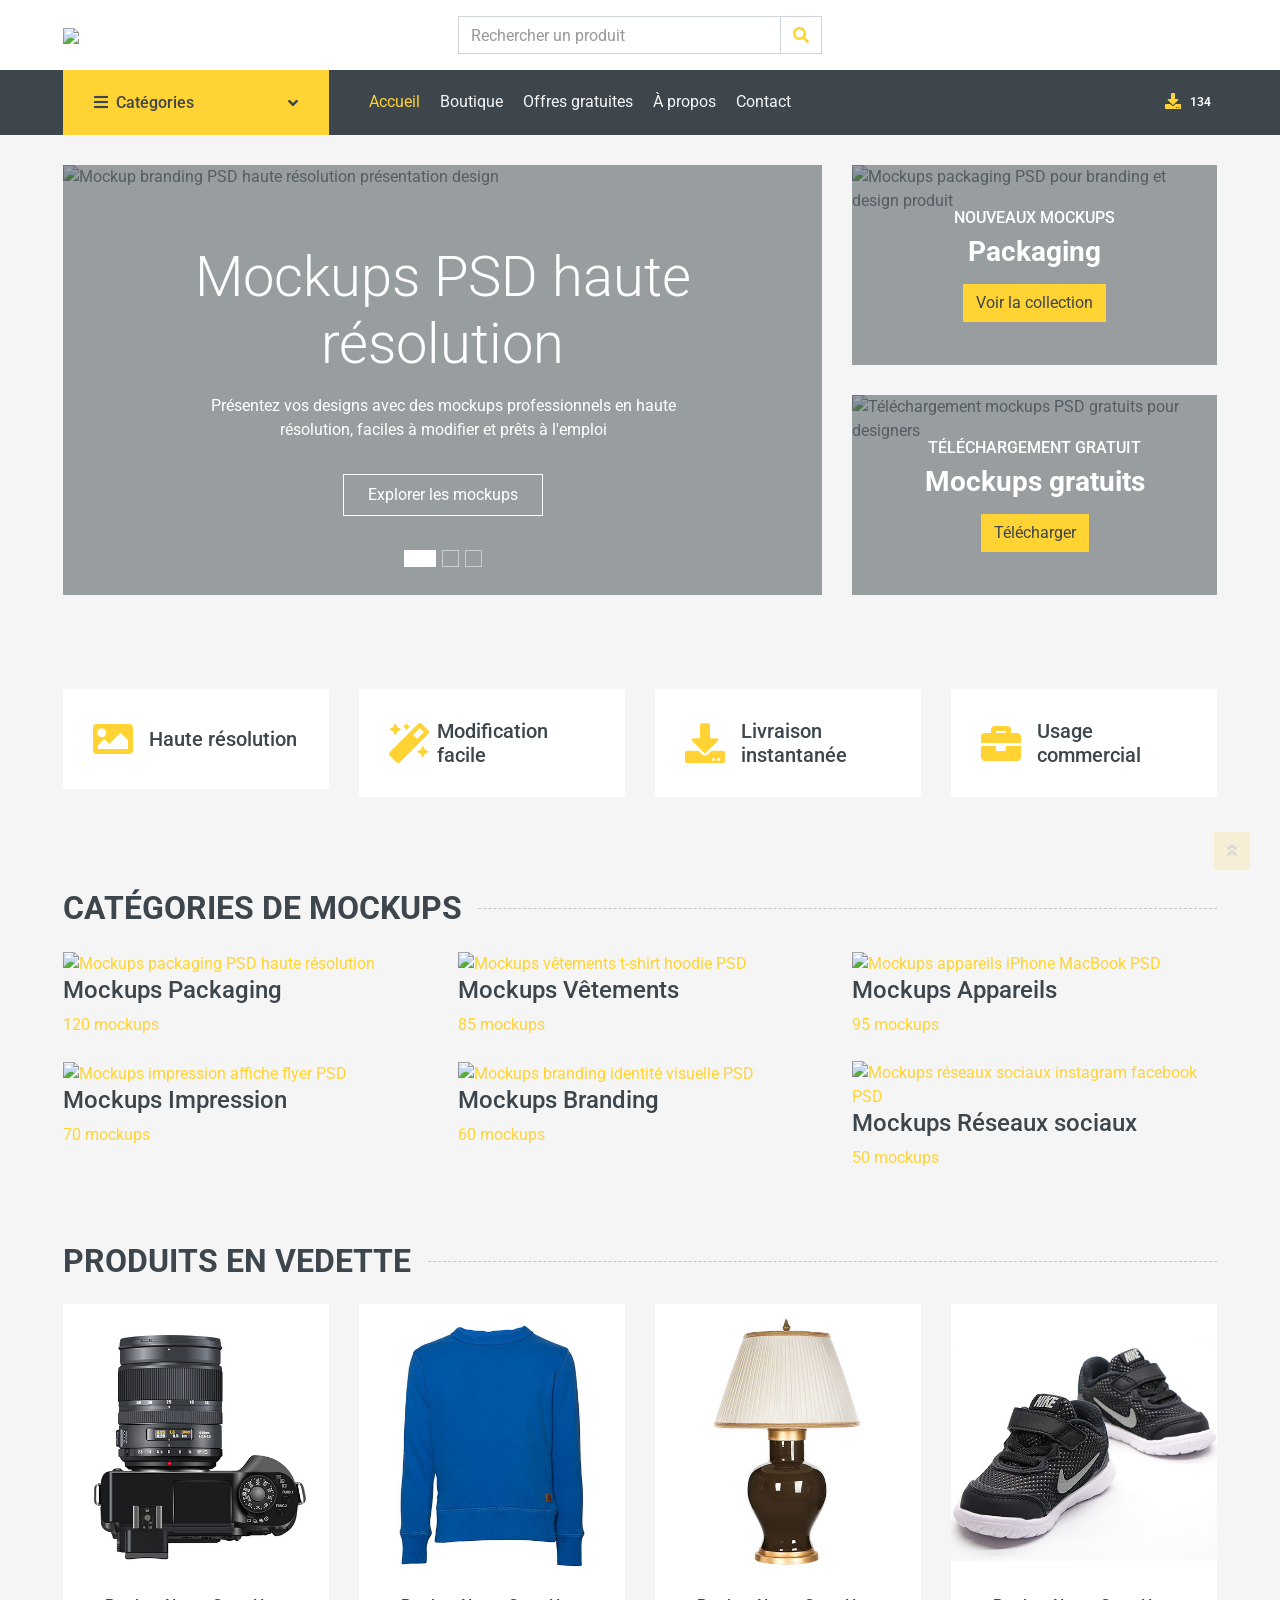
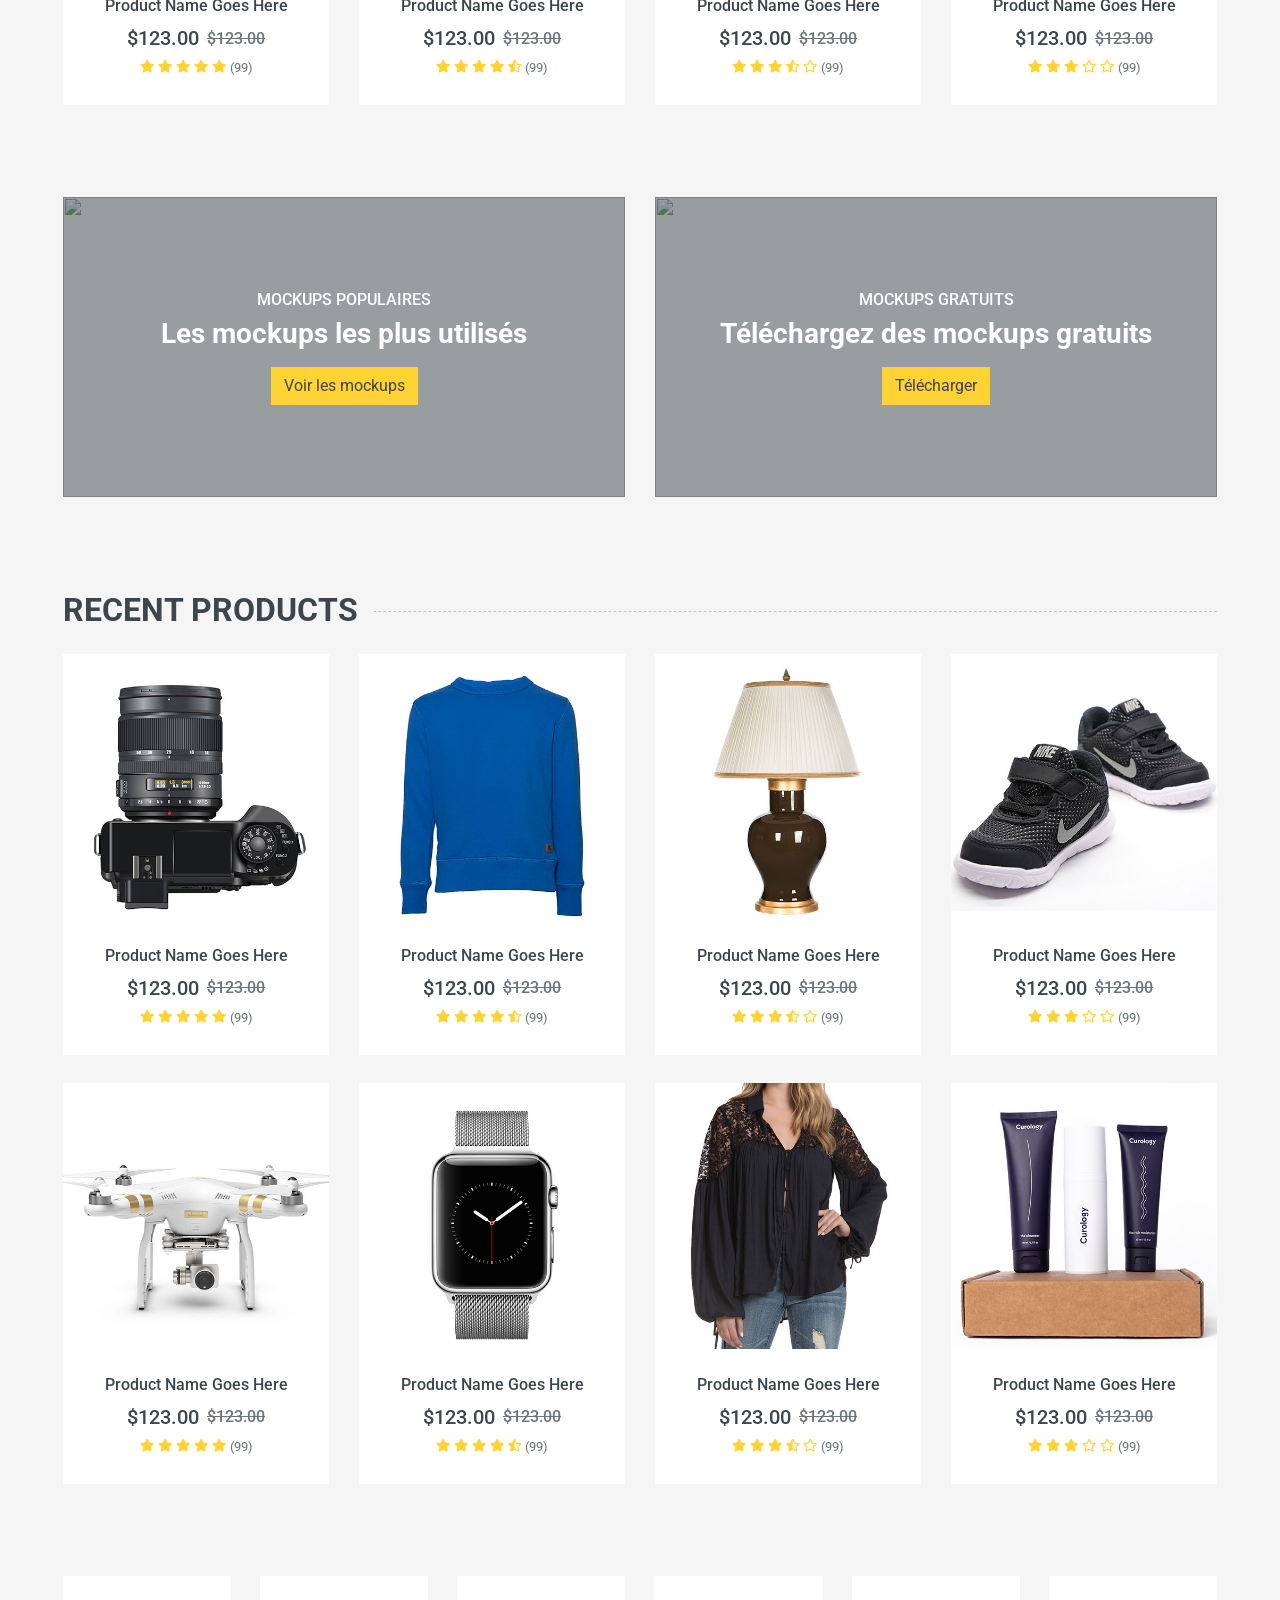
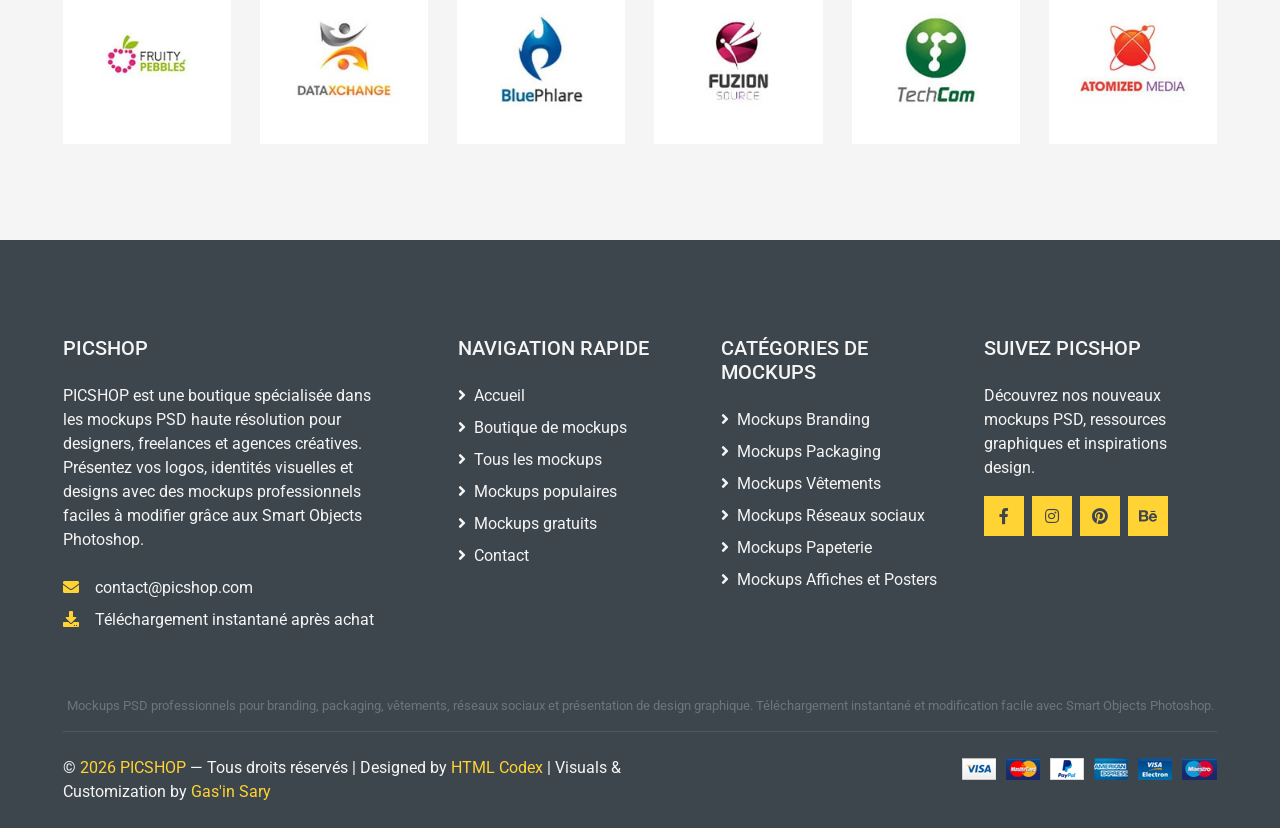
==== commit 7aaf5ebe: "Update index.html" ====
--- a/index.html
+++ b/index.html
@@ -2,14 +2,35 @@
 <html lang="en">
 
 <head>
-    <meta charset="utf-8">
-    <title>MultiShop - Online Shop Website Template</title>
-    <meta content="width=device-width, initial-scale=1.0" name="viewport">
-    <meta content="Free HTML Templates" name="keywords">
-    <meta content="Free HTML Templates" name="description">
+    <!-- SEO Meta Tags -->
+<title>PICSHOP – Mockups PSD haute résolution pour designers</title>
+
+<meta charset="utf-8">
+<meta content="width=device-width, initial-scale=1.0" name="viewport">
+
+<meta name="title" content="PICSHOP – Mockups PSD haute résolution">
+<meta name="description" content="Découvrez des mockups PSD professionnels pour présenter vos logos, branding, packaging, vêtements et designs graphiques. Téléchargement instantané et modification facile avec Smart Objects Photoshop.">
+<meta name="keywords" content="mockup psd, mockup branding, mockup packaging, mockup vêtements, mockup réseaux sociaux, mockup photoshop, mockup gratuit, mockup haute résolution">
+<meta name="author" content="PICSHOP">
+
+<!-- Open Graph (Facebook / Pinterest / LinkedIn) -->
+<meta property="og:title" content="PICSHOP – Mockups PSD pour designers">
+<meta property="og:description" content="Mockups PSD professionnels pour branding, packaging et présentation de design. Téléchargement instantané.">
+<meta property="og:image" content="img/social-preview.jpg">
+<meta property="og:url" content="https://pic-shop.github.io/">
+<meta property="og:type" content="website">
+
+<!-- Twitter Card -->
+<meta name="twitter:card" content="summary_large_image">
+<meta name="twitter:title" content="PICSHOP – Mockups PSD haute résolution">
+<meta name="twitter:description" content="Téléchargez des mockups PSD professionnels pour vos projets de design.">
+<meta name="twitter:image" content="img/social-preview.jpg">
+
+<meta name="robots" content="index, follow">
+<meta name="language" content="French">
 
     <!-- Favicon -->
-    <link href="img/favicon.ico" rel="icon">
+    <link href="img/favicon/favicon.ico" rel="icon">
 
     <!-- Google Web Fonts -->
     <link rel="preconnect" href="https://fonts.gstatic.com">
@@ -24,69 +45,22 @@
 
     <!-- Customized Bootstrap Stylesheet -->
     <link href="css/style.min.css" rel="stylesheet">
+    <link href="css/custumize.css" rel="stylesheet">
 </head>
 
 <body>
     <!-- Topbar Start -->
     <div class="container-fluid">
-        <div class="row bg-secondary py-1 px-xl-5">
-            <div class="col-lg-6 d-none d-lg-block">
-                <div class="d-inline-flex align-items-center h-100">
-                    <a class="text-body mr-3" href="">About</a>
-                    <a class="text-body mr-3" href="">Contact</a>
-                    <a class="text-body mr-3" href="">Help</a>
-                    <a class="text-body mr-3" href="">FAQs</a>
-                </div>
-            </div>
-            <div class="col-lg-6 text-center text-lg-right">
-                <div class="d-inline-flex align-items-center">
-                    <div class="btn-group">
-                        <button type="button" class="btn btn-sm btn-light dropdown-toggle" data-toggle="dropdown">My Account</button>
-                        <div class="dropdown-menu dropdown-menu-right">
-                            <button class="dropdown-item" type="button">Sign in</button>
-                            <button class="dropdown-item" type="button">Sign up</button>
-                        </div>
-                    </div>
-                    <div class="btn-group mx-2">
-                        <button type="button" class="btn btn-sm btn-light dropdown-toggle" data-toggle="dropdown">USD</button>
-                        <div class="dropdown-menu dropdown-menu-right">
-                            <button class="dropdown-item" type="button">EUR</button>
-                            <button class="dropdown-item" type="button">GBP</button>
-                            <button class="dropdown-item" type="button">CAD</button>
-                        </div>
-                    </div>
-                    <div class="btn-group">
-                        <button type="button" class="btn btn-sm btn-light dropdown-toggle" data-toggle="dropdown">EN</button>
-                        <div class="dropdown-menu dropdown-menu-right">
-                            <button class="dropdown-item" type="button">FR</button>
-                            <button class="dropdown-item" type="button">AR</button>
-                            <button class="dropdown-item" type="button">RU</button>
-                        </div>
-                    </div>
-                </div>
-                <div class="d-inline-flex align-items-center d-block d-lg-none">
-                    <a href="" class="btn px-0 ml-2">
-                        <i class="fas fa-heart text-dark"></i>
-                        <span class="badge text-dark border border-dark rounded-circle" style="padding-bottom: 2px;">0</span>
-                    </a>
-                    <a href="" class="btn px-0 ml-2">
-                        <i class="fas fa-shopping-cart text-dark"></i>
-                        <span class="badge text-dark border border-dark rounded-circle" style="padding-bottom: 2px;">0</span>
-                    </a>
-                </div>
-            </div>
-        </div>
         <div class="row align-items-center bg-light py-3 px-xl-5 d-none d-lg-flex">
             <div class="col-lg-4">
                 <a href="" class="text-decoration-none">
-                    <span class="h1 text-uppercase text-primary bg-dark px-2">Multi</span>
-                    <span class="h1 text-uppercase text-dark bg-primary px-2 ml-n1">Shop</span>
+                    <img src="img/logo.png" width="200px">
                 </a>
             </div>
             <div class="col-lg-4 col-6 text-left">
                 <form action="">
                     <div class="input-group">
-                        <input type="text" class="form-control" placeholder="Search for products">
+                        <input type="text" class="form-control" placeholder="Rechercher un produit">
                         <div class="input-group-append">
                             <span class="input-group-text bg-transparent text-primary">
                                 <i class="fa fa-search"></i>
@@ -95,10 +69,7 @@
                     </div>
                 </form>
             </div>
-            <div class="col-lg-4 col-6 text-right">
-                <p class="m-0">Customer Service</p>
-                <h5 class="m-0">+012 345 6789</h5>
-            </div>
+
         </div>
     </div>
     <!-- Topbar End -->
@@ -109,57 +80,43 @@
         <div class="row px-xl-5">
             <div class="col-lg-3 d-none d-lg-block">
                 <a class="btn d-flex align-items-center justify-content-between bg-primary w-100" data-toggle="collapse" href="#navbar-vertical" style="height: 65px; padding: 0 30px;">
-                    <h6 class="text-dark m-0"><i class="fa fa-bars mr-2"></i>Categories</h6>
+                    <h6 class="text-dark m-0"><i class="fa fa-bars mr-2"></i>Catégories</h6>
                     <i class="fa fa-angle-down text-dark"></i>
                 </a>
                 <nav class="collapse position-absolute navbar navbar-vertical navbar-light align-items-start p-0 bg-light" id="navbar-vertical" style="width: calc(100% - 30px); z-index: 999;">
                     <div class="navbar-nav w-100">
-                        <div class="nav-item dropdown dropright">
-                            <a href="#" class="nav-link dropdown-toggle" data-toggle="dropdown">Dresses <i class="fa fa-angle-right float-right mt-1"></i></a>
-                            <div class="dropdown-menu position-absolute rounded-0 border-0 m-0">
-                                <a href="" class="dropdown-item">Men's Dresses</a>
-                                <a href="" class="dropdown-item">Women's Dresses</a>
-                                <a href="" class="dropdown-item">Baby's Dresses</a>
-                            </div>
-                        </div>
-                        <a href="" class="nav-item nav-link">Shirts</a>
-                        <a href="" class="nav-item nav-link">Jeans</a>
-                        <a href="" class="nav-item nav-link">Swimwear</a>
-                        <a href="" class="nav-item nav-link">Sleepwear</a>
-                        <a href="" class="nav-item nav-link">Sportswear</a>
-                        <a href="" class="nav-item nav-link">Jumpsuits</a>
-                        <a href="" class="nav-item nav-link">Blazers</a>
-                        <a href="" class="nav-item nav-link">Jackets</a>
-                        <a href="" class="nav-item nav-link">Shoes</a>
+                        <a href="" class="nav-item nav-link">Mockups Packaging</a>
+                        <a href="" class="nav-item nav-link">Mockups Vêtements</a>
+                        <a href="" class="nav-item nav-link">Mockups Appareils</a>
+                        <a href="" class="nav-item nav-link">Impression</a>
+                        <a href="" class="nav-item nav-link">Mockups Branding</a>
+                        <a href="" class="nav-item nav-link">Mockups Réseaux sociaux</a>
                     </div>
                 </nav>
             </div>
             <div class="col-lg-9">
                 <nav class="navbar navbar-expand-lg bg-dark navbar-dark py-3 py-lg-0 px-0">
                     <a href="" class="text-decoration-none d-block d-lg-none">
-                        <span class="h1 text-uppercase text-dark bg-light px-2">Multi</span>
-                        <span class="h1 text-uppercase text-light bg-primary px-2 ml-n1">Shop</span>
+                        <img src="img/logofnd.png" width="150px">
                     </a>
                     <button type="button" class="navbar-toggler" data-toggle="collapse" data-target="#navbarCollapse">
                         <span class="navbar-toggler-icon"></span>
                     </button>
                     <div class="collapse navbar-collapse justify-content-between" id="navbarCollapse">
                         <div class="navbar-nav mr-auto py-0">
-                            <a href="index.html" class="nav-item nav-link active">Home</a>
-                            <a href="shop.html" class="nav-item nav-link">Shop</a>
-                            <a href="cart.html" class="nav-item nav-link">Shop Cart</a>
-                            <a href="checkout.html" class="nav-item nav-link">Checkout</a>
-                            <a href="contact.html" class="nav-item nav-link">Contact</a>
+                            <a href="index.html" class="nav-item nav-link active">Accueil</a>
+                            <a href="shop.html" class="nav-item nav-link">Boutique</a>
+                            <a href="shop.html" class="nav-item nav-link">Offres gratuites</a>
+                            <a href="cart.html" class="nav-item nav-link">À propos</a>
+                            <a href="cart.html" class="nav-item nav-link">Contact</a>
+                           
                         </div>
                         <div class="navbar-nav ml-auto py-0 d-none d-lg-block">
                             <a href="" class="btn px-0">
-                                <i class="fas fa-heart text-primary"></i>
-                                <span class="badge text-secondary border border-secondary rounded-circle" style="padding-bottom: 2px;">0</span>
-                            </a>
-                            <a href="" class="btn px-0 ml-3">
-                                <i class="fas fa-shopping-cart text-primary"></i>
-                                <span class="badge text-secondary border border-secondary rounded-circle" style="padding-bottom: 2px;">0</span>
-                            </a>
+                                <i class="fas fa-download text-primary"></i>
+                                <span class="badge text-secondary " style="padding-bottom: 2px;">134</span>
+                            </a>
+
                         </div>
                     </div>
                 </nav>
@@ -181,32 +138,35 @@
                     </ol>
                     <div class="carousel-inner">
                         <div class="carousel-item position-relative active" style="height: 430px;">
-                            <img class="position-absolute w-100 h-100" src="img/carousel-1.jpg" style="object-fit: cover;">
+                            <img class="position-absolute w-100 h-100" src="img/branding-mockup.jpg" style="object-fit: cover;" alt="Mockup branding PSD haute résolution présentation design">
                             <div class="carousel-caption d-flex flex-column align-items-center justify-content-center">
                                 <div class="p-3" style="max-width: 700px;">
-                                    <h1 class="display-4 text-white mb-3 animate__animated animate__fadeInDown">Men Fashion</h1>
-                                    <p class="mx-md-5 px-5 animate__animated animate__bounceIn">Lorem rebum magna amet lorem magna erat diam stet. Sadips duo stet amet amet ndiam elitr ipsum diam</p>
-                                    <a class="btn btn-outline-light py-2 px-4 mt-3 animate__animated animate__fadeInUp" href="#">Shop Now</a>
+                                    <h1 class="display-4 text-white mb-3 animate__animated animate__fadeInDown">Mockups PSD haute résolution</h1>
+                                    <p class="mx-md-5 px-5 animate__animated animate__bounceIn">Présentez vos designs avec des mockups professionnels
+en haute résolution, faciles à modifier et prêts à l'emploi</p>
+                                    <a class="btn btn-outline-light py-2 px-4 mt-3 animate__animated animate__fadeInUp" href="#">Explorer les mockups</a>
                                 </div>
                             </div>
                         </div>
                         <div class="carousel-item position-relative" style="height: 430px;">
-                            <img class="position-absolute w-100 h-100" src="img/carousel-2.jpg" style="object-fit: cover;">
+                            <img class="position-absolute w-100 h-100" src="img/photoshop-mockup.jpg" style="object-fit: cover;" alt="Modification mockup PSD avec Smart Object Photoshop">
                             <div class="carousel-caption d-flex flex-column align-items-center justify-content-center">
                                 <div class="p-3" style="max-width: 700px;">
-                                    <h1 class="display-4 text-white mb-3 animate__animated animate__fadeInDown">Women Fashion</h1>
-                                    <p class="mx-md-5 px-5 animate__animated animate__bounceIn">Lorem rebum magna amet lorem magna erat diam stet. Sadips duo stet amet amet ndiam elitr ipsum diam</p>
-                                    <a class="btn btn-outline-light py-2 px-4 mt-3 animate__animated animate__fadeInUp" href="#">Shop Now</a>
+                                    <h1 class="display-4 text-white mb-3 animate__animated animate__fadeInDown">Modification facile</h1>
+                                    <p class="mx-md-5 px-5 animate__animated animate__bounceIn">Remplacez votre design en quelques secondes
+grâce aux Smart Objects dans Photoshop</p>
+                                    <a class="btn btn-outline-light py-2 px-4 mt-3 animate__animated animate__fadeInUp" href="#">Voir les mockups</a>
                                 </div>
                             </div>
                         </div>
                         <div class="carousel-item position-relative" style="height: 430px;">
-                            <img class="position-absolute w-100 h-100" src="img/carousel-3.jpg" style="object-fit: cover;">
+                            <img class="position-absolute w-100 h-100" src="img/design-mockup.jpg" style="object-fit: cover;" alt="Mockup PSD prêt à télécharger pour présentation design">
                             <div class="carousel-caption d-flex flex-column align-items-center justify-content-center">
                                 <div class="p-3" style="max-width: 700px;">
-                                    <h1 class="display-4 text-white mb-3 animate__animated animate__fadeInDown">Kids Fashion</h1>
-                                    <p class="mx-md-5 px-5 animate__animated animate__bounceIn">Lorem rebum magna amet lorem magna erat diam stet. Sadips duo stet amet amet ndiam elitr ipsum diam</p>
-                                    <a class="btn btn-outline-light py-2 px-4 mt-3 animate__animated animate__fadeInUp" href="#">Shop Now</a>
+                                    <h1 class="display-4 text-white mb-3 animate__animated animate__fadeInDown">Téléchargement instantané</h1>
+                                    <p class="mx-md-5 px-5 animate__animated animate__bounceIn">Achetez et téléchargez immédiatement
+vos mockups pour vos projets créatifs</p>
+                                    <a class="btn btn-outline-light py-2 px-4 mt-3 animate__animated animate__fadeInUp" href="#">Découvrir</a>
                                 </div>
                             </div>
                         </div>
@@ -215,19 +175,19 @@
             </div>
             <div class="col-lg-4">
                 <div class="product-offer mb-30" style="height: 200px;">
-                    <img class="img-fluid" src="img/offer-1.jpg" alt="">
+                    <img class="img-fluid" src="img/packaging-mockup.jpg" alt="Mockups packaging PSD pour branding et design produit">
                     <div class="offer-text">
-                        <h6 class="text-white text-uppercase">Save 20%</h6>
-                        <h3 class="text-white mb-3">Special Offer</h3>
-                        <a href="" class="btn btn-primary">Shop Now</a>
+                        <h6 class="text-white text-uppercase">Nouveaux mockups</h6>
+                        <h3 class="text-white mb-3">Packaging</h3>
+                        <a href="" class="btn btn-primary">Voir la collection</a>
                     </div>
                 </div>
                 <div class="product-offer mb-30" style="height: 200px;">
-                    <img class="img-fluid" src="img/offer-2.jpg" alt="">
+                    <img class="img-fluid" src="img/free-mockup.jpg" alt="Téléchargement mockups PSD gratuits pour designers">
                     <div class="offer-text">
-                        <h6 class="text-white text-uppercase">Save 20%</h6>
-                        <h3 class="text-white mb-3">Special Offer</h3>
-                        <a href="" class="btn btn-primary">Shop Now</a>
+                        <h6 class="text-white text-uppercase">Téléchargement gratuit</h6>
+                        <h3 class="text-white mb-3">Mockups gratuits</h3>
+                        <a href="" class="btn btn-primary">Télécharger</a>
                     </div>
                 </div>
             </div>
@@ -241,26 +201,26 @@
         <div class="row px-xl-5 pb-3">
             <div class="col-lg-3 col-md-6 col-sm-12 pb-1">
                 <div class="d-flex align-items-center bg-light mb-4" style="padding: 30px;">
-                    <h1 class="fa fa-check text-primary m-0 mr-3"></h1>
-                    <h5 class="font-weight-semi-bold m-0">Quality Product</h5>
+                    <h1 class="fa fa-image text-primary m-0 mr-3"></h1>
+                    <h5 class="font-weight-semi-bold m-0">Haute résolution</h5>
                 </div>
             </div>
             <div class="col-lg-3 col-md-6 col-sm-12 pb-1">
                 <div class="d-flex align-items-center bg-light mb-4" style="padding: 30px;">
-                    <h1 class="fa fa-shipping-fast text-primary m-0 mr-2"></h1>
-                    <h5 class="font-weight-semi-bold m-0">Free Shipping</h5>
+                    <h1 class="fa fa-magic text-primary m-0 mr-2"></h1>
+                    <h5 class="font-weight-semi-bold m-0">Modification facile</h5>
                 </div>
             </div>
             <div class="col-lg-3 col-md-6 col-sm-12 pb-1">
                 <div class="d-flex align-items-center bg-light mb-4" style="padding: 30px;">
-                    <h1 class="fas fa-exchange-alt text-primary m-0 mr-3"></h1>
-                    <h5 class="font-weight-semi-bold m-0">14-Day Return</h5>
+                    <h1 class="fas fa-download text-primary m-0 mr-3"></h1>
+                    <h5 class="font-weight-semi-bold m-0">Livraison instantanée</h5>
                 </div>
             </div>
             <div class="col-lg-3 col-md-6 col-sm-12 pb-1">
                 <div class="d-flex align-items-center bg-light mb-4" style="padding: 30px;">
-                    <h1 class="fa fa-phone-volume text-primary m-0 mr-3"></h1>
-                    <h5 class="font-weight-semi-bold m-0">24/7 Support</h5>
+                    <h1 class="fa fa-briefcase text-primary m-0 mr-3"></h1>
+                    <h5 class="font-weight-semi-bold m-0">Usage commercial</h5>
                 </div>
             </div>
         </div>
@@ -269,210 +229,122 @@
 
 
     <!-- Categories Start -->
-    <div class="container-fluid pt-5">
-        <h2 class="section-title position-relative text-uppercase mx-xl-5 mb-4"><span class="bg-secondary pr-3">Categories</span></h2>
-        <div class="row px-xl-5 pb-3">
-            <div class="col-lg-3 col-md-4 col-sm-6 pb-1">
-                <a class="text-decoration-none" href="">
-                    <div class="cat-item d-flex align-items-center mb-4">
-                        <div class="overflow-hidden" style="width: 100px; height: 100px;">
-                            <img class="img-fluid" src="img/cat-1.jpg" alt="">
-                        </div>
-                        <div class="flex-fill pl-3">
-                            <h6>Category Name</h6>
-                            <small class="text-body">100 Products</small>
-                        </div>
-                    </div>
-                </a>
-            </div>
-            <div class="col-lg-3 col-md-4 col-sm-6 pb-1">
-                <a class="text-decoration-none" href="">
-                    <div class="cat-item img-zoom d-flex align-items-center mb-4">
-                        <div class="overflow-hidden" style="width: 100px; height: 100px;">
-                            <img class="img-fluid" src="img/cat-2.jpg" alt="">
-                        </div>
-                        <div class="flex-fill pl-3">
-                            <h6>Category Name</h6>
-                            <small class="text-body">100 Products</small>
-                        </div>
-                    </div>
-                </a>
-            </div>
-            <div class="col-lg-3 col-md-4 col-sm-6 pb-1">
-                <a class="text-decoration-none" href="">
-                    <div class="cat-item img-zoom d-flex align-items-center mb-4">
-                        <div class="overflow-hidden" style="width: 100px; height: 100px;">
-                            <img class="img-fluid" src="img/cat-3.jpg" alt="">
-                        </div>
-                        <div class="flex-fill pl-3">
-                            <h6>Category Name</h6>
-                            <small class="text-body">100 Products</small>
-                        </div>
-                    </div>
-                </a>
-            </div>
-            <div class="col-lg-3 col-md-4 col-sm-6 pb-1">
-                <a class="text-decoration-none" href="">
-                    <div class="cat-item img-zoom d-flex align-items-center mb-4">
-                        <div class="overflow-hidden" style="width: 100px; height: 100px;">
-                            <img class="img-fluid" src="img/cat-4.jpg" alt="">
-                        </div>
-                        <div class="flex-fill pl-3">
-                            <h6>Category Name</h6>
-                            <small class="text-body">100 Products</small>
-                        </div>
-                    </div>
-                </a>
-            </div>
-            <div class="col-lg-3 col-md-4 col-sm-6 pb-1">
-                <a class="text-decoration-none" href="">
-                    <div class="cat-item img-zoom d-flex align-items-center mb-4">
-                        <div class="overflow-hidden" style="width: 100px; height: 100px;">
-                            <img class="img-fluid" src="img/cat-4.jpg" alt="">
-                        </div>
-                        <div class="flex-fill pl-3">
-                            <h6>Category Name</h6>
-                            <small class="text-body">100 Products</small>
-                        </div>
-                    </div>
-                </a>
-            </div>
-            <div class="col-lg-3 col-md-4 col-sm-6 pb-1">
-                <a class="text-decoration-none" href="">
-                    <div class="cat-item img-zoom d-flex align-items-center mb-4">
-                        <div class="overflow-hidden" style="width: 100px; height: 100px;">
-                            <img class="img-fluid" src="img/cat-3.jpg" alt="">
-                        </div>
-                        <div class="flex-fill pl-3">
-                            <h6>Category Name</h6>
-                            <small class="text-body">100 Products</small>
-                        </div>
-                    </div>
-                </a>
-            </div>
-            <div class="col-lg-3 col-md-4 col-sm-6 pb-1">
-                <a class="text-decoration-none" href="">
-                    <div class="cat-item img-zoom d-flex align-items-center mb-4">
-                        <div class="overflow-hidden" style="width: 100px; height: 100px;">
-                            <img class="img-fluid" src="img/cat-2.jpg" alt="">
-                        </div>
-                        <div class="flex-fill pl-3">
-                            <h6>Category Name</h6>
-                            <small class="text-body">100 Products</small>
-                        </div>
-                    </div>
-                </a>
-            </div>
-            <div class="col-lg-3 col-md-4 col-sm-6 pb-1">
-                <a class="text-decoration-none" href="">
-                    <div class="cat-item img-zoom d-flex align-items-center mb-4">
-                        <div class="overflow-hidden" style="width: 100px; height: 100px;">
-                            <img class="img-fluid" src="img/cat-1.jpg" alt="">
-                        </div>
-                        <div class="flex-fill pl-3">
-                            <h6>Category Name</h6>
-                            <small class="text-body">100 Products</small>
-                        </div>
-                    </div>
-                </a>
-            </div>
-            <div class="col-lg-3 col-md-4 col-sm-6 pb-1">
-                <a class="text-decoration-none" href="">
-                    <div class="cat-item img-zoom d-flex align-items-center mb-4">
-                        <div class="overflow-hidden" style="width: 100px; height: 100px;">
-                            <img class="img-fluid" src="img/cat-2.jpg" alt="">
-                        </div>
-                        <div class="flex-fill pl-3">
-                            <h6>Category Name</h6>
-                            <small class="text-body">100 Products</small>
-                        </div>
-                    </div>
-                </a>
-            </div>
-            <div class="col-lg-3 col-md-4 col-sm-6 pb-1">
-                <a class="text-decoration-none" href="">
-                    <div class="cat-item img-zoom d-flex align-items-center mb-4">
-                        <div class="overflow-hidden" style="width: 100px; height: 100px;">
-                            <img class="img-fluid" src="img/cat-1.jpg" alt="">
-                        </div>
-                        <div class="flex-fill pl-3">
-                            <h6>Category Name</h6>
-                            <small class="text-body">100 Products</small>
-                        </div>
-                    </div>
-                </a>
-            </div>
-            <div class="col-lg-3 col-md-4 col-sm-6 pb-1">
-                <a class="text-decoration-none" href="">
-                    <div class="cat-item img-zoom d-flex align-items-center mb-4">
-                        <div class="overflow-hidden" style="width: 100px; height: 100px;">
-                            <img class="img-fluid" src="img/cat-4.jpg" alt="">
-                        </div>
-                        <div class="flex-fill pl-3">
-                            <h6>Category Name</h6>
-                            <small class="text-body">100 Products</small>
-                        </div>
-                    </div>
-                </a>
-            </div>
-            <div class="col-lg-3 col-md-4 col-sm-6 pb-1">
-                <a class="text-decoration-none" href="">
-                    <div class="cat-item img-zoom d-flex align-items-center mb-4">
-                        <div class="overflow-hidden" style="width: 100px; height: 100px;">
-                            <img class="img-fluid" src="img/cat-3.jpg" alt="">
-                        </div>
-                        <div class="flex-fill pl-3">
-                            <h6>Category Name</h6>
-                            <small class="text-body">100 Products</small>
-                        </div>
-                    </div>
-                </a>
-            </div>
-        </div>
-    </div>
-    <!-- Categories End -->
+<div class="container-fluid pt-5">
+    <h2 class="section-title position-relative text-uppercase mx-xl-5 mb-4">
+        <span class="bg-secondary pr-3">Catégories de Mockups</span>
+    </h2>
+
+    <div class="row px-xl-5">
+
+        <!-- Packaging -->
+        <div class="col-lg-4 col-md-6 mb-4">
+            <a href="categorie/packaging.html" class="category-card">
+                <img src="img/cat-packaging.jpg" alt="Mockups packaging PSD haute résolution">
+                <div class="category-overlay">
+                    <h4>Mockups Packaging</h4>
+                    <span>120 mockups</span>
+                </div>
+            </a>
+        </div>
+
+        <!-- Vêtements -->
+        <div class="col-lg-4 col-md-6 mb-4">
+            <a href="categorie/vetements.html" class="category-card">
+                <img src="img/cat-vetements.jpg" alt="Mockups vêtements t-shirt hoodie PSD">
+                <div class="category-overlay">
+                    <h4>Mockups Vêtements</h4>
+                    <span>85 mockups</span>
+                </div>
+            </a>
+        </div>
+
+        <!-- Appareils -->
+        <div class="col-lg-4 col-md-6 mb-4">
+            <a href="categorie/appareils.html" class="category-card">
+                <img src="img/cat-device.jpg" alt="Mockups appareils iPhone MacBook PSD">
+                <div class="category-overlay">
+                    <h4>Mockups Appareils</h4>
+                    <span>95 mockups</span>
+                </div>
+            </a>
+        </div>
+
+        <!-- Impression -->
+        <div class="col-lg-4 col-md-6 mb-4">
+            <a href="categorie/impression.html" class="category-card">
+                <img src="img/cat-print.jpg" alt="Mockups impression affiche flyer PSD">
+                <div class="category-overlay">
+                    <h4>Mockups Impression</h4>
+                    <span>70 mockups</span>
+                </div>
+            </a>
+        </div>
+
+        <!-- Branding -->
+        <div class="col-lg-4 col-md-6 mb-4">
+            <a href="categorie/branding.html" class="category-card">
+                <img src="img/cat-branding.jpg" alt="Mockups branding identité visuelle PSD">
+                <div class="category-overlay">
+                    <h4>Mockups Branding</h4>
+                    <span>60 mockups</span>
+                </div>
+            </a>
+        </div>
+
+        <!-- Réseaux sociaux -->
+        <div class="col-lg-4 col-md-6 mb-4">
+            <a href="categorie/social.html" class="category-card">
+                <img src="img/cat-social.jpg" alt="Mockups réseaux sociaux instagram facebook PSD">
+                <div class="category-overlay">
+                    <h4>Mockups Réseaux sociaux</h4>
+                    <span>50 mockups</span>
+                </div>
+            </a>
+        </div>
+
+    </div>
+</div>
+<!-- Categories End -->
 
 
     <!-- Products Start -->
     <div class="container-fluid pt-5 pb-3">
-        <h2 class="section-title position-relative text-uppercase mx-xl-5 mb-4"><span class="bg-secondary pr-3">Featured Products</span></h2>
+        <h2 class="section-title position-relative text-uppercase mx-xl-5 mb-4"><span class="bg-secondary pr-3">Produits en vedette</span></h2>
         <div class="row px-xl-5">
-            <div class="col-lg-3 col-md-4 col-sm-6 pb-1">
+            <div class="col-lg-3 col-md-6 col-sm-6 pb-1">
                 <div class="product-item bg-light mb-4">
                     <div class="product-img position-relative overflow-hidden">
                         <img class="img-fluid w-100" src="img/product-1.jpg" alt="">
                         <div class="product-action">
-                            <a class="btn btn-outline-dark btn-square" href=""><i class="fa fa-shopping-cart"></i></a>
-                            <a class="btn btn-outline-dark btn-square" href=""><i class="far fa-heart"></i></a>
-                            <a class="btn btn-outline-dark btn-square" href=""><i class="fa fa-sync-alt"></i></a>
-                            <a class="btn btn-outline-dark btn-square" href=""><i class="fa fa-search"></i></a>
-                        </div>
-                    </div>
-                    <div class="text-center py-4">
-                        <a class="h6 text-decoration-none text-truncate" href="">Product Name Goes Here</a>
-                        <div class="d-flex align-items-center justify-content-center mt-2">
-                            <h5>$123.00</h5><h6 class="text-muted ml-2"><del>$123.00</del></h6>
-                        </div>
-                        <div class="d-flex align-items-center justify-content-center mb-1">
-                            <small class="fa fa-star text-primary mr-1"></small>
-                            <small class="fa fa-star text-primary mr-1"></small>
-                            <small class="fa fa-star text-primary mr-1"></small>
-                            <small class="fa fa-star text-primary mr-1"></small>
-                            <small class="fa fa-star text-primary mr-1"></small>
-                            <small>(99)</small>
-                        </div>
-                    </div>
-                </div>
-            </div>
-            <div class="col-lg-3 col-md-4 col-sm-6 pb-1">
+                            <a class="btn btn-outline-dark px-4 py-2 rounded-pill" href="produit.html">
+                                <i class="fa fa-eye mr-2"></i> Voir ce mockup
+                            </a>
+                        </div>
+                    </div>
+                    <div class="text-center py-4">
+                        <a class="h6 text-decoration-none text-truncate" href="">Product Name Goes Here</a>
+                        <div class="d-flex align-items-center justify-content-center mt-2">
+                            <h5>$123.00</h5><h6 class="text-muted ml-2"><del>$123.00</del></h6>
+                        </div>
+                        <div class="d-flex align-items-center justify-content-center mb-1">
+                            <small class="fa fa-star text-primary mr-1"></small>
+                            <small class="fa fa-star text-primary mr-1"></small>
+                            <small class="fa fa-star text-primary mr-1"></small>
+                            <small class="fa fa-star text-primary mr-1"></small>
+                            <small class="fa fa-star text-primary mr-1"></small>
+                            <small>(99)</small>
+                        </div>
+                    </div>
+                </div>
+            </div>
+            <div class="col-lg-3 col-md-6 col-sm-6 pb-1">
                 <div class="product-item bg-light mb-4">
                     <div class="product-img position-relative overflow-hidden">
                         <img class="img-fluid w-100" src="img/product-2.jpg" alt="">
-                        <div class="product-action">
-                            <a class="btn btn-outline-dark btn-square" href=""><i class="fa fa-shopping-cart"></i></a>
-                            <a class="btn btn-outline-dark btn-square" href=""><i class="far fa-heart"></i></a>
-                            <a class="btn btn-outline-dark btn-square" href=""><i class="fa fa-sync-alt"></i></a>
-                            <a class="btn btn-outline-dark btn-square" href=""><i class="fa fa-search"></i></a>
+                         <div class="product-action">
+                            <a class="btn btn-outline-dark px-4 py-2 rounded-pill" href="produit.html">
+                                <i class="fa fa-eye mr-2"></i> Voir ce mockup
+                            </a>
                         </div>
                     </div>
                     <div class="text-center py-4">
@@ -491,15 +363,14 @@
                     </div>
                 </div>
             </div>
-            <div class="col-lg-3 col-md-4 col-sm-6 pb-1">
+            <div class="col-lg-3 col-md-6 col-sm-6 pb-1">
                 <div class="product-item bg-light mb-4">
                     <div class="product-img position-relative overflow-hidden">
                         <img class="img-fluid w-100" src="img/product-3.jpg" alt="">
-                        <div class="product-action">
-                            <a class="btn btn-outline-dark btn-square" href=""><i class="fa fa-shopping-cart"></i></a>
-                            <a class="btn btn-outline-dark btn-square" href=""><i class="far fa-heart"></i></a>
-                            <a class="btn btn-outline-dark btn-square" href=""><i class="fa fa-sync-alt"></i></a>
-                            <a class="btn btn-outline-dark btn-square" href=""><i class="fa fa-search"></i></a>
+                         <div class="product-action">
+                            <a class="btn btn-outline-dark px-4 py-2 rounded-pill" href="produit.html">
+                                <i class="fa fa-eye mr-2"></i> Voir ce mockup
+                            </a>
                         </div>
                     </div>
                     <div class="text-center py-4">
@@ -518,15 +389,14 @@
                     </div>
                 </div>
             </div>
-            <div class="col-lg-3 col-md-4 col-sm-6 pb-1">
+            <div class="col-lg-3 col-md-6 col-sm-6 pb-1">
                 <div class="product-item bg-light mb-4">
                     <div class="product-img position-relative overflow-hidden">
                         <img class="img-fluid w-100" src="img/product-4.jpg" alt="">
-                        <div class="product-action">
-                            <a class="btn btn-outline-dark btn-square" href=""><i class="fa fa-shopping-cart"></i></a>
-                            <a class="btn btn-outline-dark btn-square" href=""><i class="far fa-heart"></i></a>
-                            <a class="btn btn-outline-dark btn-square" href=""><i class="fa fa-sync-alt"></i></a>
-                            <a class="btn btn-outline-dark btn-square" href=""><i class="fa fa-search"></i></a>
+                         <div class="product-action">
+                            <a class="btn btn-outline-dark px-4 py-2 rounded-pill" href="produit.html">
+                                <i class="fa fa-eye mr-2"></i> Voir ce mockup
+                            </a>
                         </div>
                     </div>
                     <div class="text-center py-4">
@@ -545,114 +415,7 @@
                     </div>
                 </div>
             </div>
-            <div class="col-lg-3 col-md-4 col-sm-6 pb-1">
-                <div class="product-item bg-light mb-4">
-                    <div class="product-img position-relative overflow-hidden">
-                        <img class="img-fluid w-100" src="img/product-5.jpg" alt="">
-                        <div class="product-action">
-                            <a class="btn btn-outline-dark btn-square" href=""><i class="fa fa-shopping-cart"></i></a>
-                            <a class="btn btn-outline-dark btn-square" href=""><i class="far fa-heart"></i></a>
-                            <a class="btn btn-outline-dark btn-square" href=""><i class="fa fa-sync-alt"></i></a>
-                            <a class="btn btn-outline-dark btn-square" href=""><i class="fa fa-search"></i></a>
-                        </div>
-                    </div>
-                    <div class="text-center py-4">
-                        <a class="h6 text-decoration-none text-truncate" href="">Product Name Goes Here</a>
-                        <div class="d-flex align-items-center justify-content-center mt-2">
-                            <h5>$123.00</h5><h6 class="text-muted ml-2"><del>$123.00</del></h6>
-                        </div>
-                        <div class="d-flex align-items-center justify-content-center mb-1">
-                            <small class="fa fa-star text-primary mr-1"></small>
-                            <small class="fa fa-star text-primary mr-1"></small>
-                            <small class="fa fa-star text-primary mr-1"></small>
-                            <small class="fa fa-star text-primary mr-1"></small>
-                            <small class="fa fa-star text-primary mr-1"></small>
-                            <small>(99)</small>
-                        </div>
-                    </div>
-                </div>
-            </div>
-            <div class="col-lg-3 col-md-4 col-sm-6 pb-1">
-                <div class="product-item bg-light mb-4">
-                    <div class="product-img position-relative overflow-hidden">
-                        <img class="img-fluid w-100" src="img/product-6.jpg" alt="">
-                        <div class="product-action">
-                            <a class="btn btn-outline-dark btn-square" href=""><i class="fa fa-shopping-cart"></i></a>
-                            <a class="btn btn-outline-dark btn-square" href=""><i class="far fa-heart"></i></a>
-                            <a class="btn btn-outline-dark btn-square" href=""><i class="fa fa-sync-alt"></i></a>
-                            <a class="btn btn-outline-dark btn-square" href=""><i class="fa fa-search"></i></a>
-                        </div>
-                    </div>
-                    <div class="text-center py-4">
-                        <a class="h6 text-decoration-none text-truncate" href="">Product Name Goes Here</a>
-                        <div class="d-flex align-items-center justify-content-center mt-2">
-                            <h5>$123.00</h5><h6 class="text-muted ml-2"><del>$123.00</del></h6>
-                        </div>
-                        <div class="d-flex align-items-center justify-content-center mb-1">
-                            <small class="fa fa-star text-primary mr-1"></small>
-                            <small class="fa fa-star text-primary mr-1"></small>
-                            <small class="fa fa-star text-primary mr-1"></small>
-                            <small class="fa fa-star text-primary mr-1"></small>
-                            <small class="fa fa-star-half-alt text-primary mr-1"></small>
-                            <small>(99)</small>
-                        </div>
-                    </div>
-                </div>
-            </div>
-            <div class="col-lg-3 col-md-4 col-sm-6 pb-1">
-                <div class="product-item bg-light mb-4">
-                    <div class="product-img position-relative overflow-hidden">
-                        <img class="img-fluid w-100" src="img/product-7.jpg" alt="">
-                        <div class="product-action">
-                            <a class="btn btn-outline-dark btn-square" href=""><i class="fa fa-shopping-cart"></i></a>
-                            <a class="btn btn-outline-dark btn-square" href=""><i class="far fa-heart"></i></a>
-                            <a class="btn btn-outline-dark btn-square" href=""><i class="fa fa-sync-alt"></i></a>
-                            <a class="btn btn-outline-dark btn-square" href=""><i class="fa fa-search"></i></a>
-                        </div>
-                    </div>
-                    <div class="text-center py-4">
-                        <a class="h6 text-decoration-none text-truncate" href="">Product Name Goes Here</a>
-                        <div class="d-flex align-items-center justify-content-center mt-2">
-                            <h5>$123.00</h5><h6 class="text-muted ml-2"><del>$123.00</del></h6>
-                        </div>
-                        <div class="d-flex align-items-center justify-content-center mb-1">
-                            <small class="fa fa-star text-primary mr-1"></small>
-                            <small class="fa fa-star text-primary mr-1"></small>
-                            <small class="fa fa-star text-primary mr-1"></small>
-                            <small class="fa fa-star-half-alt text-primary mr-1"></small>
-                            <small class="far fa-star text-primary mr-1"></small>
-                            <small>(99)</small>
-                        </div>
-                    </div>
-                </div>
-            </div>
-            <div class="col-lg-3 col-md-4 col-sm-6 pb-1">
-                <div class="product-item bg-light mb-4">
-                    <div class="product-img position-relative overflow-hidden">
-                        <img class="img-fluid w-100" src="img/product-8.jpg" alt="">
-                        <div class="product-action">
-                            <a class="btn btn-outline-dark btn-square" href=""><i class="fa fa-shopping-cart"></i></a>
-                            <a class="btn btn-outline-dark btn-square" href=""><i class="far fa-heart"></i></a>
-                            <a class="btn btn-outline-dark btn-square" href=""><i class="fa fa-sync-alt"></i></a>
-                            <a class="btn btn-outline-dark btn-square" href=""><i class="fa fa-search"></i></a>
-                        </div>
-                    </div>
-                    <div class="text-center py-4">
-                        <a class="h6 text-decoration-none text-truncate" href="">Product Name Goes Here</a>
-                        <div class="d-flex align-items-center justify-content-center mt-2">
-                            <h5>$123.00</h5><h6 class="text-muted ml-2"><del>$123.00</del></h6>
-                        </div>
-                        <div class="d-flex align-items-center justify-content-center mb-1">
-                            <small class="fa fa-star text-primary mr-1"></small>
-                            <small class="fa fa-star text-primary mr-1"></small>
-                            <small class="fa fa-star text-primary mr-1"></small>
-                            <small class="far fa-star text-primary mr-1"></small>
-                            <small class="far fa-star text-primary mr-1"></small>
-                            <small>(99)</small>
-                        </div>
-                    </div>
-                </div>
-            </div>
+    
         </div>
     </div>
     <!-- Products End -->
@@ -663,21 +426,21 @@
         <div class="row px-xl-5">
             <div class="col-md-6">
                 <div class="product-offer mb-30" style="height: 300px;">
-                    <img class="img-fluid" src="img/offer-1.jpg" alt="">
+                    <img class="img-fluid" src="img/packaging-mockup.jpg" alt="">
                     <div class="offer-text">
-                        <h6 class="text-white text-uppercase">Save 20%</h6>
-                        <h3 class="text-white mb-3">Special Offer</h3>
-                        <a href="" class="btn btn-primary">Shop Now</a>
+                        <h6 class="text-white text-uppercase">MOCKUPS POPULAIRES</h6>
+                        <h3 class="text-white mb-3">Les mockups les plus utilisés</h3>
+                        <a href="" class="btn btn-primary">Voir les mockups</a>
                     </div>
                 </div>
             </div>
             <div class="col-md-6">
                 <div class="product-offer mb-30" style="height: 300px;">
-                    <img class="img-fluid" src="img/offer-2.jpg" alt="">
+                    <img class="img-fluid" src="img/free-mockup.jpg" alt="">
                     <div class="offer-text">
-                        <h6 class="text-white text-uppercase">Save 20%</h6>
-                        <h3 class="text-white mb-3">Special Offer</h3>
-                        <a href="" class="btn btn-primary">Shop Now</a>
+                        <h6 class="text-white text-uppercase">MOCKUPS GRATUITS</h6>
+                        <h3 class="text-white mb-3">Téléchargez des mockups gratuits</h3>
+                        <a href="" class="btn btn-primary">Télécharger</a>
                     </div>
                 </div>
             </div>
@@ -695,10 +458,9 @@
                     <div class="product-img position-relative overflow-hidden">
                         <img class="img-fluid w-100" src="img/product-1.jpg" alt="">
                         <div class="product-action">
-                            <a class="btn btn-outline-dark btn-square" href=""><i class="fa fa-shopping-cart"></i></a>
-                            <a class="btn btn-outline-dark btn-square" href=""><i class="far fa-heart"></i></a>
-                            <a class="btn btn-outline-dark btn-square" href=""><i class="fa fa-sync-alt"></i></a>
-                            <a class="btn btn-outline-dark btn-square" href=""><i class="fa fa-search"></i></a>
+                            <a class="btn btn-outline-dark px-4 py-2 rounded-pill" href="produit.html">
+                                <i class="fa fa-eye mr-2"></i> Voir ce mockup
+                            </a>
                         </div>
                     </div>
                     <div class="text-center py-4">
@@ -722,10 +484,9 @@
                     <div class="product-img position-relative overflow-hidden">
                         <img class="img-fluid w-100" src="img/product-2.jpg" alt="">
                         <div class="product-action">
-                            <a class="btn btn-outline-dark btn-square" href=""><i class="fa fa-shopping-cart"></i></a>
-                            <a class="btn btn-outline-dark btn-square" href=""><i class="far fa-heart"></i></a>
-                            <a class="btn btn-outline-dark btn-square" href=""><i class="fa fa-sync-alt"></i></a>
-                            <a class="btn btn-outline-dark btn-square" href=""><i class="fa fa-search"></i></a>
+                            <a class="btn btn-outline-dark px-4 py-2 rounded-pill" href="produit.html">
+                                <i class="fa fa-eye mr-2"></i> Voir ce mockup
+                            </a>
                         </div>
                     </div>
                     <div class="text-center py-4">
@@ -749,10 +510,9 @@
                     <div class="product-img position-relative overflow-hidden">
                         <img class="img-fluid w-100" src="img/product-3.jpg" alt="">
                         <div class="product-action">
-                            <a class="btn btn-outline-dark btn-square" href=""><i class="fa fa-shopping-cart"></i></a>
-                            <a class="btn btn-outline-dark btn-square" href=""><i class="far fa-heart"></i></a>
-                            <a class="btn btn-outline-dark btn-square" href=""><i class="fa fa-sync-alt"></i></a>
-                            <a class="btn btn-outline-dark btn-square" href=""><i class="fa fa-search"></i></a>
+                            <a class="btn btn-outline-dark px-4 py-2 rounded-pill" href="produit.html">
+                                <i class="fa fa-eye mr-2"></i> Voir ce mockup
+                            </a>
                         </div>
                     </div>
                     <div class="text-center py-4">
@@ -776,10 +536,9 @@
                     <div class="product-img position-relative overflow-hidden">
                         <img class="img-fluid w-100" src="img/product-4.jpg" alt="">
                         <div class="product-action">
-                            <a class="btn btn-outline-dark btn-square" href=""><i class="fa fa-shopping-cart"></i></a>
-                            <a class="btn btn-outline-dark btn-square" href=""><i class="far fa-heart"></i></a>
-                            <a class="btn btn-outline-dark btn-square" href=""><i class="fa fa-sync-alt"></i></a>
-                            <a class="btn btn-outline-dark btn-square" href=""><i class="fa fa-search"></i></a>
+                            <a class="btn btn-outline-dark px-4 py-2 rounded-pill" href="produit.html">
+                                <i class="fa fa-eye mr-2"></i> Voir ce mockup
+                            </a>
                         </div>
                     </div>
                     <div class="text-center py-4">
@@ -803,10 +562,9 @@
                     <div class="product-img position-relative overflow-hidden">
                         <img class="img-fluid w-100" src="img/product-5.jpg" alt="">
                         <div class="product-action">
-                            <a class="btn btn-outline-dark btn-square" href=""><i class="fa fa-shopping-cart"></i></a>
-                            <a class="btn btn-outline-dark btn-square" href=""><i class="far fa-heart"></i></a>
-                            <a class="btn btn-outline-dark btn-square" href=""><i class="fa fa-sync-alt"></i></a>
-                            <a class="btn btn-outline-dark btn-square" href=""><i class="fa fa-search"></i></a>
+                            <a class="btn btn-outline-dark px-4 py-2 rounded-pill" href="produit.html">
+                                <i class="fa fa-eye mr-2"></i> Voir ce mockup
+                            </a>
                         </div>
                     </div>
                     <div class="text-center py-4">
@@ -830,10 +588,9 @@
                     <div class="product-img position-relative overflow-hidden">
                         <img class="img-fluid w-100" src="img/product-6.jpg" alt="">
                         <div class="product-action">
-                            <a class="btn btn-outline-dark btn-square" href=""><i class="fa fa-shopping-cart"></i></a>
-                            <a class="btn btn-outline-dark btn-square" href=""><i class="far fa-heart"></i></a>
-                            <a class="btn btn-outline-dark btn-square" href=""><i class="fa fa-sync-alt"></i></a>
-                            <a class="btn btn-outline-dark btn-square" href=""><i class="fa fa-search"></i></a>
+                            <a class="btn btn-outline-dark px-4 py-2 rounded-pill" href="produit.html">
+                                <i class="fa fa-eye mr-2"></i> Voir ce mockup
+                            </a>
                         </div>
                     </div>
                     <div class="text-center py-4">
@@ -857,10 +614,9 @@
                     <div class="product-img position-relative overflow-hidden">
                         <img class="img-fluid w-100" src="img/product-7.jpg" alt="">
                         <div class="product-action">
-                            <a class="btn btn-outline-dark btn-square" href=""><i class="fa fa-shopping-cart"></i></a>
-                            <a class="btn btn-outline-dark btn-square" href=""><i class="far fa-heart"></i></a>
-                            <a class="btn btn-outline-dark btn-square" href=""><i class="fa fa-sync-alt"></i></a>
-                            <a class="btn btn-outline-dark btn-square" href=""><i class="fa fa-search"></i></a>
+                            <a class="btn btn-outline-dark px-4 py-2 rounded-pill" href="produit.html">
+                                <i class="fa fa-eye mr-2"></i> Voir ce mockup
+                            </a>
                         </div>
                     </div>
                     <div class="text-center py-4">
@@ -884,10 +640,9 @@
                     <div class="product-img position-relative overflow-hidden">
                         <img class="img-fluid w-100" src="img/product-8.jpg" alt="">
                         <div class="product-action">
-                            <a class="btn btn-outline-dark btn-square" href=""><i class="fa fa-shopping-cart"></i></a>
-                            <a class="btn btn-outline-dark btn-square" href=""><i class="far fa-heart"></i></a>
-                            <a class="btn btn-outline-dark btn-square" href=""><i class="fa fa-sync-alt"></i></a>
-                            <a class="btn btn-outline-dark btn-square" href=""><i class="fa fa-search"></i></a>
+                            <a class="btn btn-outline-dark px-4 py-2 rounded-pill" href="produit.html">
+                                <i class="fa fa-eye mr-2"></i> Voir ce mockup
+                            </a>
                         </div>
                     </div>
                     <div class="text-center py-4">
@@ -948,76 +703,96 @@
 
 
     <!-- Footer Start -->
-    <div class="container-fluid bg-dark text-secondary mt-5 pt-5">
-        <div class="row px-xl-5 pt-5">
-            <div class="col-lg-4 col-md-12 mb-5 pr-3 pr-xl-5">
-                <h5 class="text-secondary text-uppercase mb-4">Get In Touch</h5>
-                <p class="mb-4">No dolore ipsum accusam no lorem. Invidunt sed clita kasd clita et et dolor sed dolor. Rebum tempor no vero est magna amet no</p>
-                <p class="mb-2"><i class="fa fa-map-marker-alt text-primary mr-3"></i>123 Street, New York, USA</p>
-                <p class="mb-2"><i class="fa fa-envelope text-primary mr-3"></i>info@example.com</p>
-                <p class="mb-0"><i class="fa fa-phone-alt text-primary mr-3"></i>+012 345 67890</p>
-            </div>
-            <div class="col-lg-8 col-md-12">
-                <div class="row">
-                    <div class="col-md-4 mb-5">
-                        <h5 class="text-secondary text-uppercase mb-4">Quick Shop</h5>
-                        <div class="d-flex flex-column justify-content-start">
-                            <a class="text-secondary mb-2" href="#"><i class="fa fa-angle-right mr-2"></i>Home</a>
-                            <a class="text-secondary mb-2" href="#"><i class="fa fa-angle-right mr-2"></i>Our Shop</a>
-                            <a class="text-secondary mb-2" href="#"><i class="fa fa-angle-right mr-2"></i>Shop Detail</a>
-                            <a class="text-secondary mb-2" href="#"><i class="fa fa-angle-right mr-2"></i>Shopping Cart</a>
-                            <a class="text-secondary mb-2" href="#"><i class="fa fa-angle-right mr-2"></i>Checkout</a>
-                            <a class="text-secondary" href="#"><i class="fa fa-angle-right mr-2"></i>Contact Us</a>
-                        </div>
-                    </div>
-                    <div class="col-md-4 mb-5">
-                        <h5 class="text-secondary text-uppercase mb-4">My Account</h5>
-                        <div class="d-flex flex-column justify-content-start">
-                            <a class="text-secondary mb-2" href="#"><i class="fa fa-angle-right mr-2"></i>Home</a>
-                            <a class="text-secondary mb-2" href="#"><i class="fa fa-angle-right mr-2"></i>Our Shop</a>
-                            <a class="text-secondary mb-2" href="#"><i class="fa fa-angle-right mr-2"></i>Shop Detail</a>
-                            <a class="text-secondary mb-2" href="#"><i class="fa fa-angle-right mr-2"></i>Shopping Cart</a>
-                            <a class="text-secondary mb-2" href="#"><i class="fa fa-angle-right mr-2"></i>Checkout</a>
-                            <a class="text-secondary" href="#"><i class="fa fa-angle-right mr-2"></i>Contact Us</a>
-                        </div>
-                    </div>
-                    <div class="col-md-4 mb-5">
-                        <h5 class="text-secondary text-uppercase mb-4">Newsletter</h5>
-                        <p>Duo stet tempor ipsum sit amet magna ipsum tempor est</p>
-                        <form action="">
-                            <div class="input-group">
-                                <input type="text" class="form-control" placeholder="Your Email Address">
-                                <div class="input-group-append">
-                                    <button class="btn btn-primary">Sign Up</button>
-                                </div>
-                            </div>
-                        </form>
-                        <h6 class="text-secondary text-uppercase mt-4 mb-3">Follow Us</h6>
-                        <div class="d-flex">
-                            <a class="btn btn-primary btn-square mr-2" href="#"><i class="fab fa-twitter"></i></a>
-                            <a class="btn btn-primary btn-square mr-2" href="#"><i class="fab fa-facebook-f"></i></a>
-                            <a class="btn btn-primary btn-square mr-2" href="#"><i class="fab fa-linkedin-in"></i></a>
-                            <a class="btn btn-primary btn-square" href="#"><i class="fab fa-instagram"></i></a>
-                        </div>
-                    </div>
-                </div>
-            </div>
-        </div>
-        <div class="row border-top mx-xl-5 py-4" style="border-color: rgba(256, 256, 256, .1) !important;">
-            <div class="col-md-6 px-xl-0">
-                <p class="mb-md-0 text-center text-md-left text-secondary">
-                    &copy; <a class="text-primary" href="#">Domain</a>. All Rights Reserved. 
-                    <!--/*** The author’s attribution link must remain intact in the template. ***/-->
-                    <!--/*** If you wish to remove this credit link, please purchase the Pro Version . ***/-->
-                    Designed by <a class="text-primary" href="https://htmlcodex.com">HTML Codex</a>
-                </p>
-            </div>
-            <div class="col-md-6 px-xl-0 text-center text-md-right">
-                <img class="img-fluid" src="img/payments.png" alt="">
-            </div>
-        </div>
-    </div>
-    <!-- Footer End -->
+<div class="container-fluid bg-dark text-secondary mt-5 pt-5">
+    <div class="row px-xl-5 pt-5">
+        
+        <!-- PICSHOP -->
+        <div class="col-lg-4 col-md-12 mb-5 pr-3 pr-xl-5">
+            <h5 class="text-secondary text-uppercase mb-4">PICSHOP</h5>
+            <p class="mb-4">
+                PICSHOP est une boutique spécialisée dans les mockups PSD haute résolution
+                pour designers, freelances et agences créatives.
+                Présentez vos logos, identités visuelles et designs
+                avec des mockups professionnels faciles à modifier grâce aux Smart Objects Photoshop.
+            </p>
+            <p class="mb-2"><i class="fa fa-envelope text-primary mr-3"></i>contact@picshop.com</p>
+            <p class="mb-0"><i class="fa fa-download text-primary mr-3"></i>Téléchargement instantané après achat</p>
+        </div>
+
+        <div class="col-lg-8 col-md-12">
+            <div class="row">
+
+                <!-- Navigation -->
+                <div class="col-md-4 mb-5">
+                    <h5 class="text-secondary text-uppercase mb-4">Navigation rapide</h5>
+                    <div class="d-flex flex-column justify-content-start">
+                        <a class="text-secondary mb-2" href="#"><i class="fa fa-angle-right mr-2"></i>Accueil</a>
+                        <a class="text-secondary mb-2" href="#"><i class="fa fa-angle-right mr-2"></i>Boutique de mockups</a>
+                        <a class="text-secondary mb-2" href="#"><i class="fa fa-angle-right mr-2"></i>Tous les mockups</a>
+                        <a class="text-secondary mb-2" href="#"><i class="fa fa-angle-right mr-2"></i>Mockups populaires</a>
+                        <a class="text-secondary mb-2" href="#"><i class="fa fa-angle-right mr-2"></i>Mockups gratuits</a>
+                        <a class="text-secondary" href="#"><i class="fa fa-angle-right mr-2"></i>Contact</a>
+                    </div>
+                </div>
+
+                <!-- Catégories -->
+                <div class="col-md-4 mb-5">
+                    <h5 class="text-secondary text-uppercase mb-4">Catégories de mockups</h5>
+                    <div class="d-flex flex-column justify-content-start">
+                        <a class="text-secondary mb-2" href="#"><i class="fa fa-angle-right mr-2"></i>Mockups Branding</a>
+                        <a class="text-secondary mb-2" href="#"><i class="fa fa-angle-right mr-2"></i>Mockups Packaging</a>
+                        <a class="text-secondary mb-2" href="#"><i class="fa fa-angle-right mr-2"></i>Mockups Vêtements</a>
+                        <a class="text-secondary mb-2" href="#"><i class="fa fa-angle-right mr-2"></i>Mockups Réseaux sociaux</a>
+                        <a class="text-secondary mb-2" href="#"><i class="fa fa-angle-right mr-2"></i>Mockups Papeterie</a>
+                        <a class="text-secondary" href="#"><i class="fa fa-angle-right mr-2"></i>Mockups Affiches et Posters</a>
+                    </div>
+                </div>
+
+                <!-- Réseaux -->
+                <div class="col-md-4 mb-5">
+                    <h5 class="text-secondary text-uppercase mb-4">Suivez PICSHOP</h5>
+                    <p>Découvrez nos nouveaux mockups PSD, ressources graphiques et inspirations design.</p>
+
+                    <div class="d-flex">
+                        <a class="btn btn-primary btn-square mr-2" href="#"><i class="fab fa-facebook-f"></i></a>
+                        <a class="btn btn-primary btn-square mr-2" href="#"><i class="fab fa-instagram"></i></a>
+                        <a class="btn btn-primary btn-square mr-2" href="#"><i class="fab fa-pinterest"></i></a>
+                        <a class="btn btn-primary btn-square" href="#"><i class="fab fa-behance"></i></a>
+                    </div>
+                </div>
+
+            </div>
+        </div>
+    </div>
+
+    <!-- TEXTE SEO -->
+    <div class="row px-xl-5 mt-3">
+        <div class="col-12 text-center">
+            <p class="small text-muted">
+                Mockups PSD professionnels pour branding, packaging, vêtements,
+                réseaux sociaux et présentation de design graphique.
+                Téléchargement instantané et modification facile avec Smart Objects Photoshop.
+            </p>
+        </div>
+    </div>
+
+    <!-- COPYRIGHT -->
+    <div class="row border-top mx-xl-5 py-4" style="border-color: rgba(256, 256, 256, .1) !important;">
+        <div class="col-md-6 px-xl-0">
+            <p class="mb-md-0 text-center text-md-left text-secondary">
+                &copy; <a class="text-primary" href="https://pic-shop.github.io/">2026 PICSHOP</a> — Tous droits réservés |
+                <!--/*** The author’s attribution link must remain intact in the template. ***/-->
+                Designed by <a class="text-primary" target="_blank" href="https://htmlcodex.com">HTML Codex</a> |
+                Visuals & Customization by <a class="text-primary" target="_blank" href="https://gasinsary.github.io">Gas'in Sary</a>
+            </p>
+        </div>
+
+        <div class="col-md-6 px-xl-0 text-center text-md-right">
+            <img class="img-fluid" src="img/payments.png" alt="Paiement sécurisé">
+        </div>
+    </div>
+</div>
+<!-- Footer End -->
 
 
     <!-- Back to Top -->
@@ -1035,4 +810,4 @@
     <script src="js/main.js"></script>
 </body>
 
-</html>+</html>
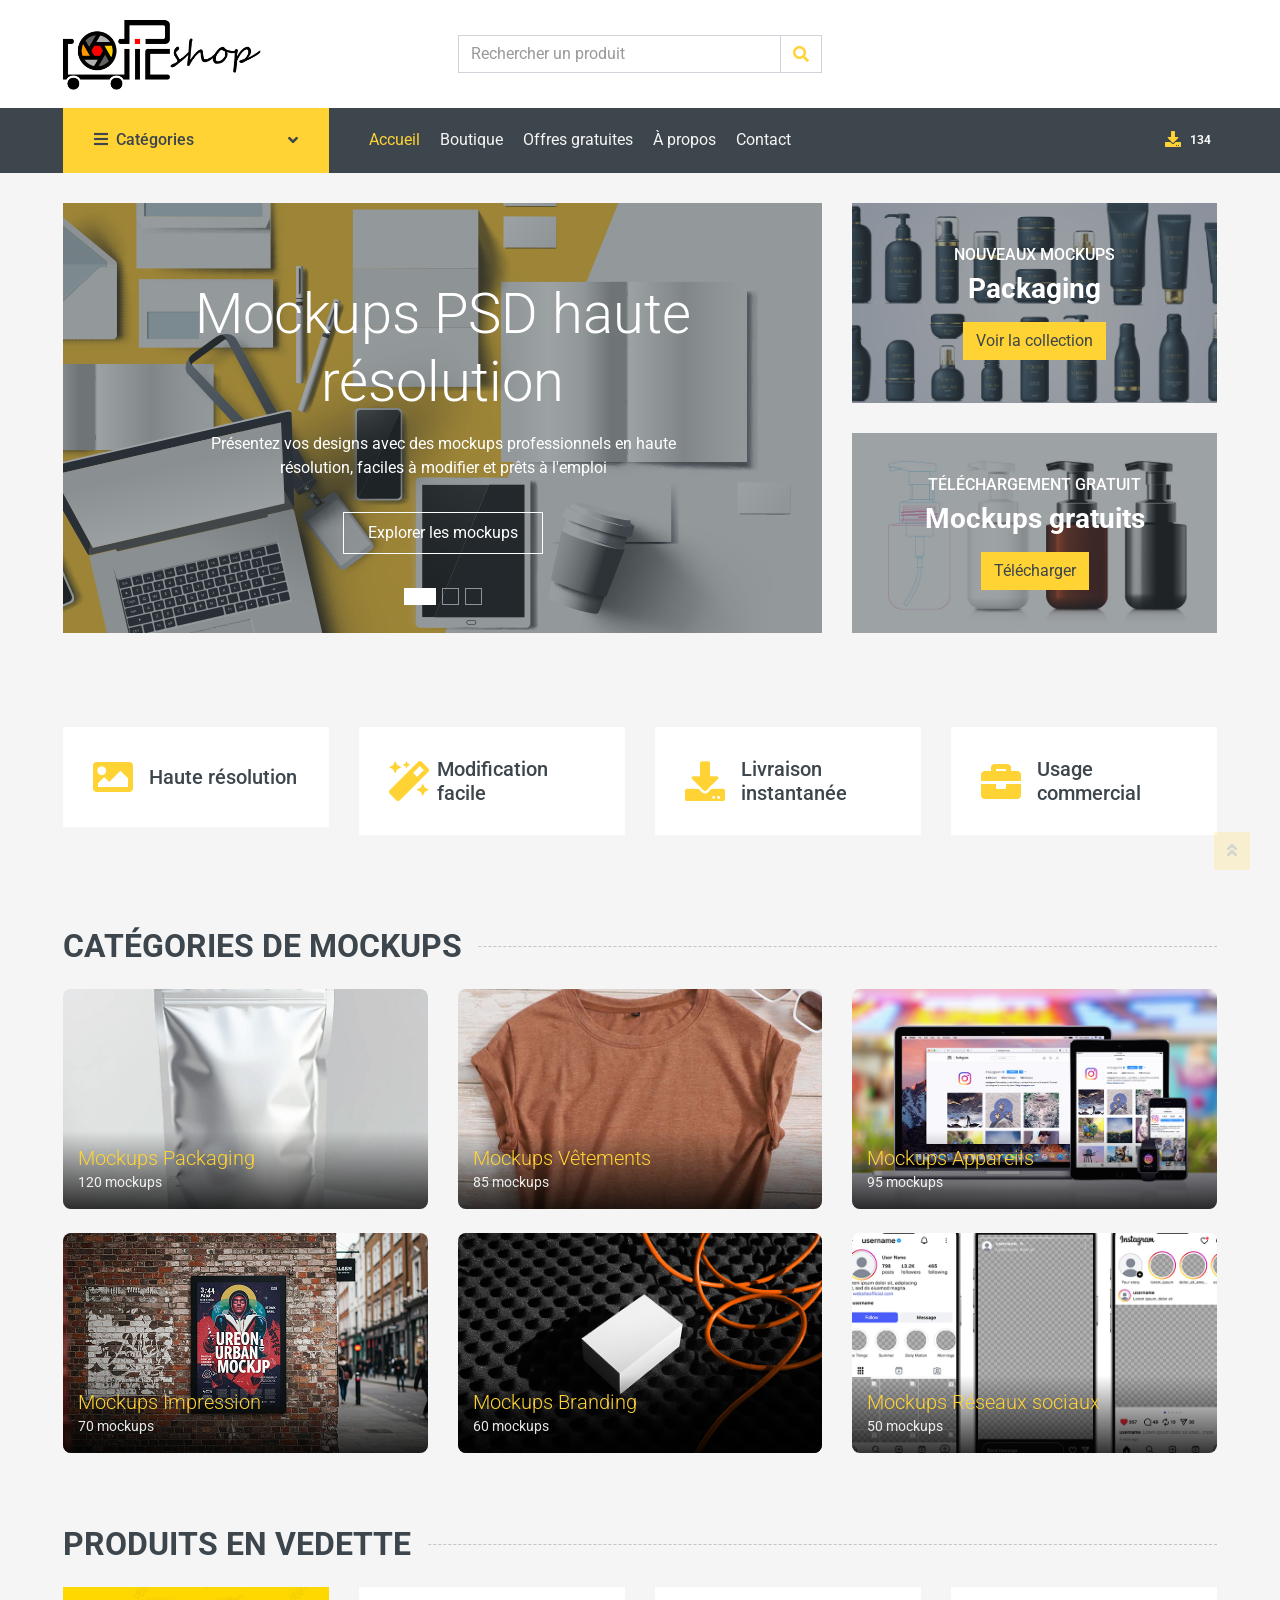
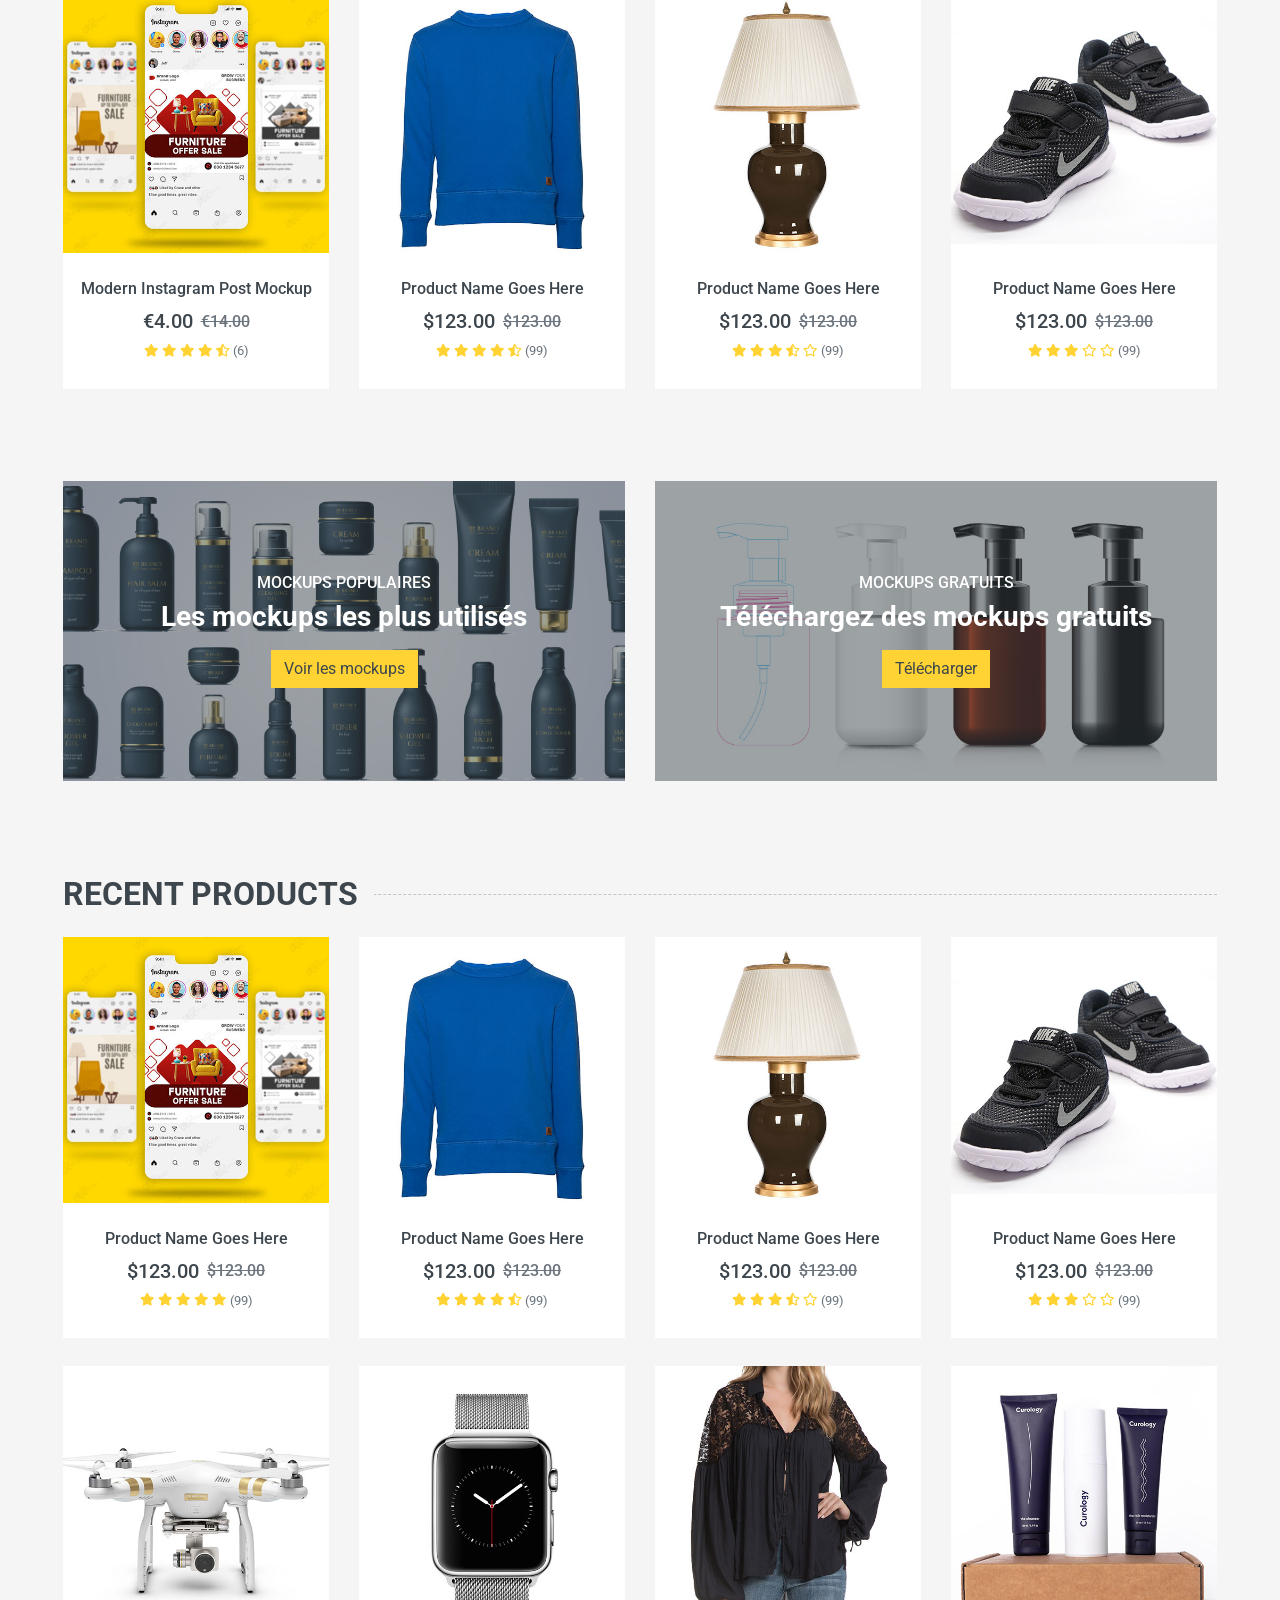
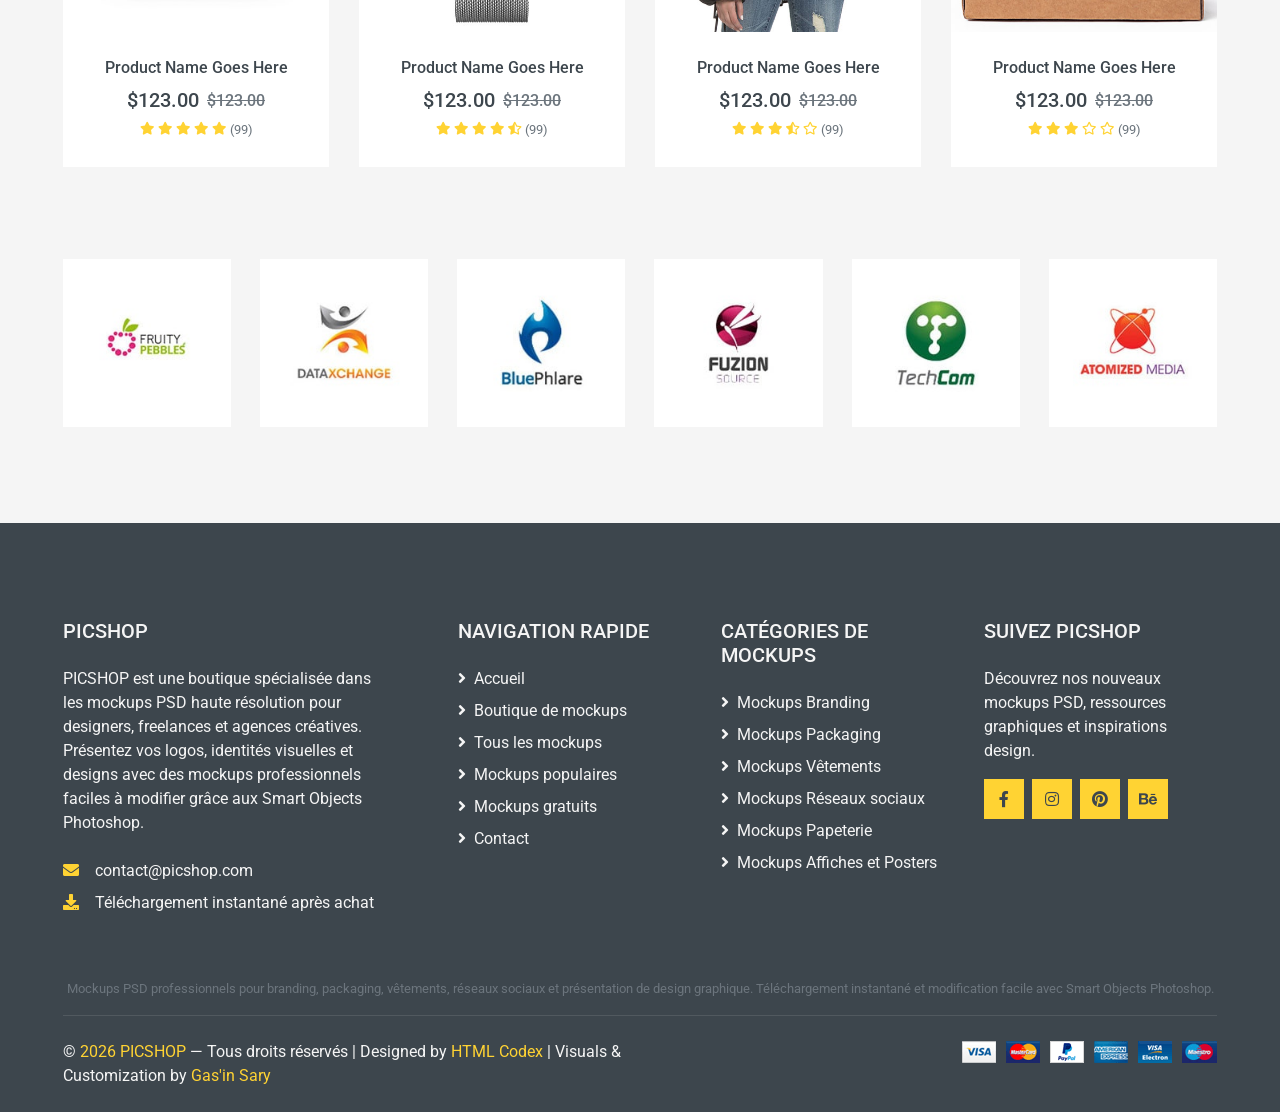
==== commit 8c361179: "Update index.html" ====
--- a/index.html
+++ b/index.html
@@ -314,25 +314,25 @@
             <div class="col-lg-3 col-md-6 col-sm-6 pb-1">
                 <div class="product-item bg-light mb-4">
                     <div class="product-img position-relative overflow-hidden">
-                        <img class="img-fluid w-100" src="img/product-1.jpg" alt="">
+                        <img class="img-fluid w-100" src="img/product1/product-1.jpg" alt="">
                         <div class="product-action">
-                            <a class="btn btn-outline-dark px-4 py-2 rounded-pill" href="produit.html">
-                                <i class="fa fa-eye mr-2"></i> Voir ce mockup
-                            </a>
-                        </div>
-                    </div>
-                    <div class="text-center py-4">
-                        <a class="h6 text-decoration-none text-truncate" href="">Product Name Goes Here</a>
-                        <div class="d-flex align-items-center justify-content-center mt-2">
-                            <h5>$123.00</h5><h6 class="text-muted ml-2"><del>$123.00</del></h6>
-                        </div>
-                        <div class="d-flex align-items-center justify-content-center mb-1">
-                            <small class="fa fa-star text-primary mr-1"></small>
-                            <small class="fa fa-star text-primary mr-1"></small>
-                            <small class="fa fa-star text-primary mr-1"></small>
-                            <small class="fa fa-star text-primary mr-1"></small>
-                            <small class="fa fa-star text-primary mr-1"></small>
-                            <small>(99)</small>
+                            <a class="btn btn-outline-dark px-4 py-2 rounded-pill" href="Mockups PSD/Modern Instagram Post Mockup/">
+                                <i class="fa fa-eye mr-2"></i> Voir ce mockup
+                            </a>
+                        </div>
+                    </div>
+                    <div class="text-center py-4">
+                        <a class="h6 text-decoration-none text-truncate" href="">Modern Instagram Post Mockup</a>
+                        <div class="d-flex align-items-center justify-content-center mt-2">
+                            <h5>€4.00</h5><h6 class="text-muted ml-2"><del>€14.00</del></h6>
+                        </div>
+                        <div class="d-flex align-items-center justify-content-center mb-1">
+                            <small class="fa fa-star text-primary mr-1"></small>
+                            <small class="fa fa-star text-primary mr-1"></small>
+                            <small class="fa fa-star text-primary mr-1"></small>
+                            <small class="fa fa-star text-primary mr-1"></small>
+                            <small class="fa fa-star-half-alt text-primary mr-1"></small>
+                            <small>(6)</small>
                         </div>
                     </div>
                 </div>
@@ -456,7 +456,7 @@
             <div class="col-lg-3 col-md-4 col-sm-6 pb-1">
                 <div class="product-item bg-light mb-4">
                     <div class="product-img position-relative overflow-hidden">
-                        <img class="img-fluid w-100" src="img/product-1.jpg" alt="">
+                        <img class="img-fluid w-100" src="img/product1/product-1.jpg" alt="">
                         <div class="product-action">
                             <a class="btn btn-outline-dark px-4 py-2 rounded-pill" href="produit.html">
                                 <i class="fa fa-eye mr-2"></i> Voir ce mockup
--- a/css/custumize.css
+++ b/css/custumize.css
@@ -0,0 +1,142 @@
+/* =========================
+   CATEGORIES (INDEX)
+========================= */
+.category-card {
+    position: relative;
+    display: block;
+    overflow: hidden;
+    border-radius: 8px;
+}
+
+.category-card img {
+    width: 100%;
+    height: 220px;
+    object-fit: cover;
+    transition: transform 0.4s;
+}
+
+.category-card:hover img {
+    transform: scale(1.08);
+}
+
+.category-overlay {
+    position: absolute;
+    bottom: 0;
+    left: 0;
+    width: 100%;
+    padding: 15px;
+    background: linear-gradient(to top, rgba(0,0,0,0.8), rgba(0,0,0,0));
+}
+
+.category-overlay h4 {
+    margin: 0;
+    font-size: 20px;
+    color: #FFD333;
+    font-weight: 300;
+}
+
+.category-overlay span {
+    font-size: 14px;
+    color: #ffffff;
+    opacity: 0.9;
+}
+
+/* =========================
+   PRODUCT CARD (INDEX)
+========================= */
+.product-item {
+    position: relative;
+    overflow: hidden;
+    background: #fff;
+}
+
+.product-overlay {
+    position: absolute;
+    top: 0;
+    left: 0;
+    width: 100%;
+    height: 100%;
+    background: rgba(0,0,0,0.6);
+
+    display: flex;
+    align-items: center;
+    justify-content: center;
+
+    opacity: 0;
+    transition: 0.4s;
+    z-index: 2;
+}
+
+.product-item:hover .product-overlay {
+    opacity: 1;
+}
+
+.product-overlay .btn {
+    background: #444;
+    color: #fff;
+    border: none;
+}
+
+/* =========================
+   PRODUCT MAIN SLIDER
+========================= */
+.product-main-slider {
+    position: relative;
+}
+
+/* IMAGE */
+.product-main-slider img {
+    width: 100%;
+    display: block;
+}
+
+/* FIX OWL OVERFLOW */
+.product-main-slider .owl-stage-outer {
+    overflow: hidden;
+}
+
+/* FLÈCHES */
+.product-main-slider .owl-nav {
+    position: absolute;
+    top: 45%;
+    left: 0;
+    right: 0;
+    display: flex !important;
+    justify-content: space-between;
+    padding: 0 10px;
+}
+
+.product-main-slider .owl-nav button {
+    background: rgba(0,0,0,0.5) !important;
+    border-radius: 50%;
+    width: 45px;
+    height: 45px;
+    color: #fff;
+    font-size: 18px;
+    border: none;
+    transition: 0.3s;
+}
+
+.product-main-slider .owl-nav button:hover {
+    background: #FFD333 !important;
+    color: #000;
+}
+
+/* DOTS (petits points) */
+.product-main-slider .owl-dots {
+    text-align: center;
+    margin-top: 10px;
+}
+
+.product-main-slider .owl-dot span {
+    width: 10px;
+    height: 10px;
+    background: #ccc;
+    display: inline-block;
+    margin: 5px;
+    border-radius: 50%;
+}
+
+.product-main-slider .owl-dot.active span {
+    background: #FFD333;
+}
